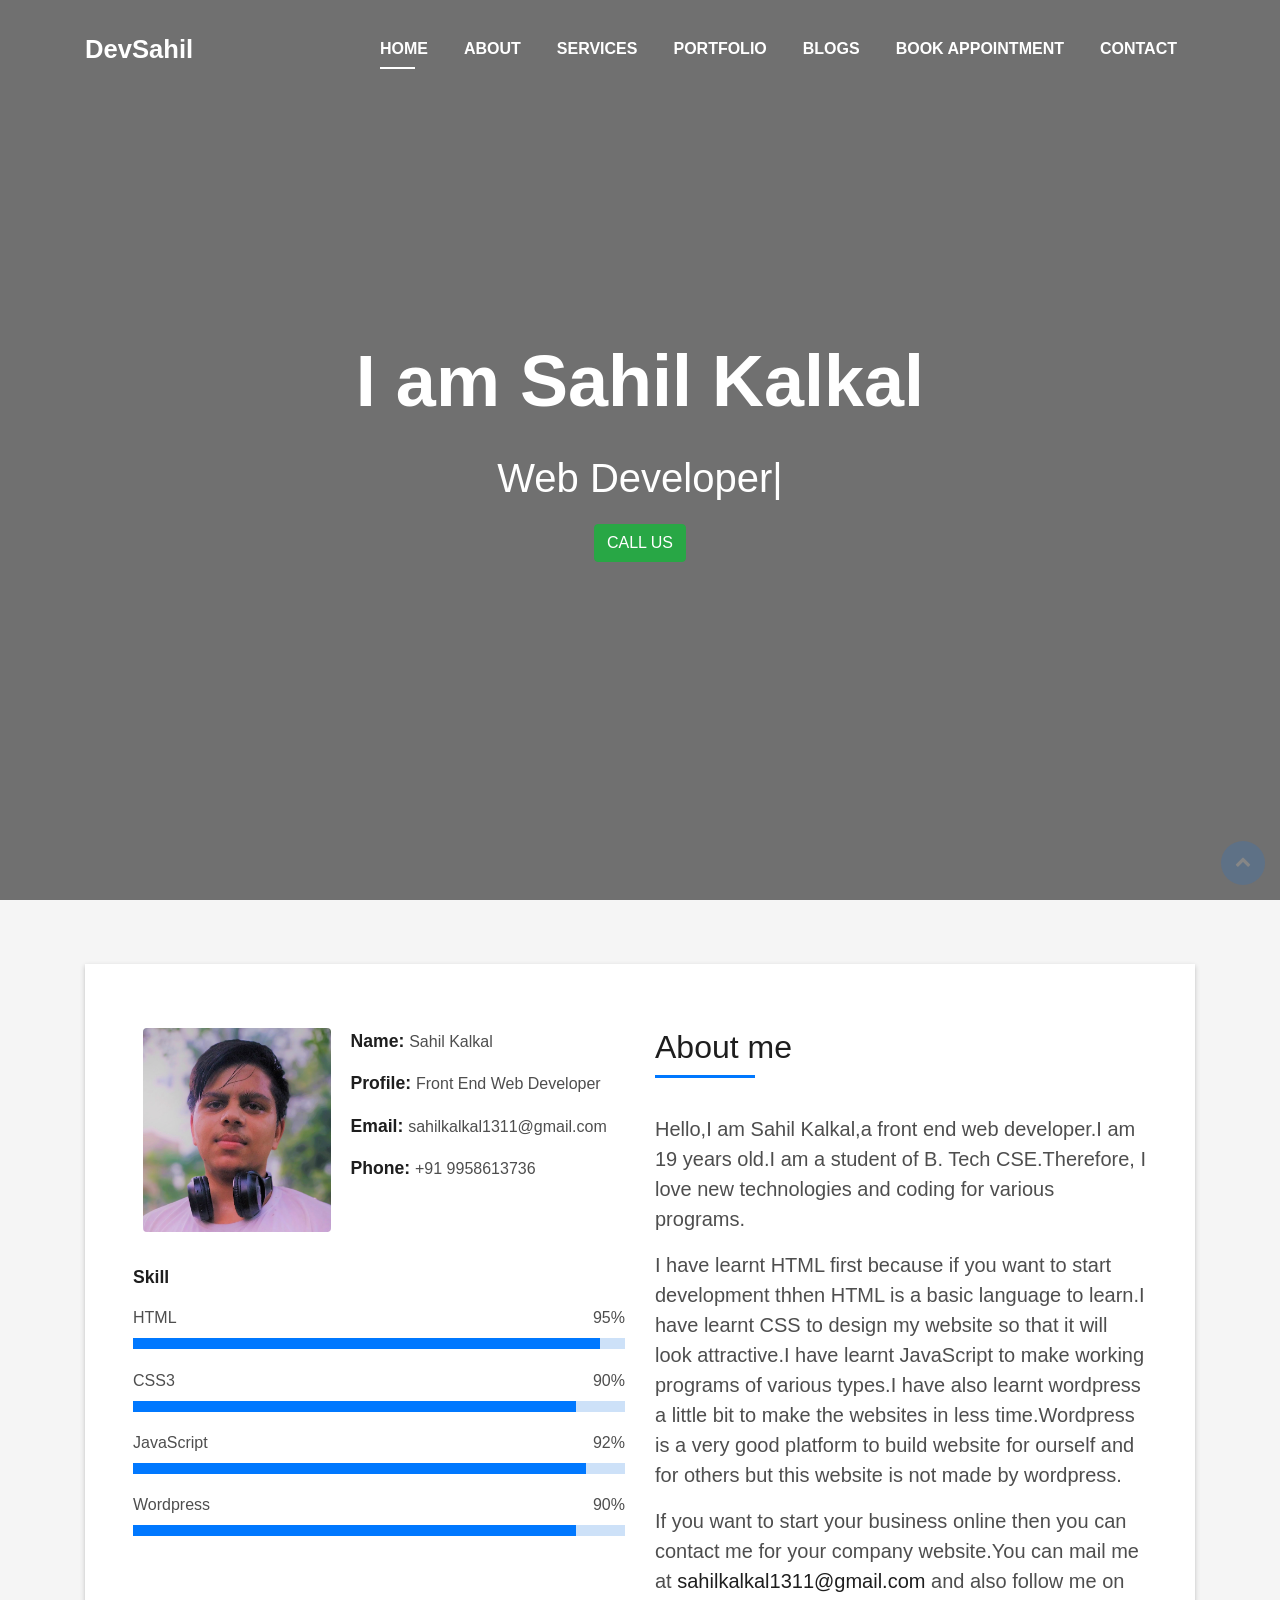
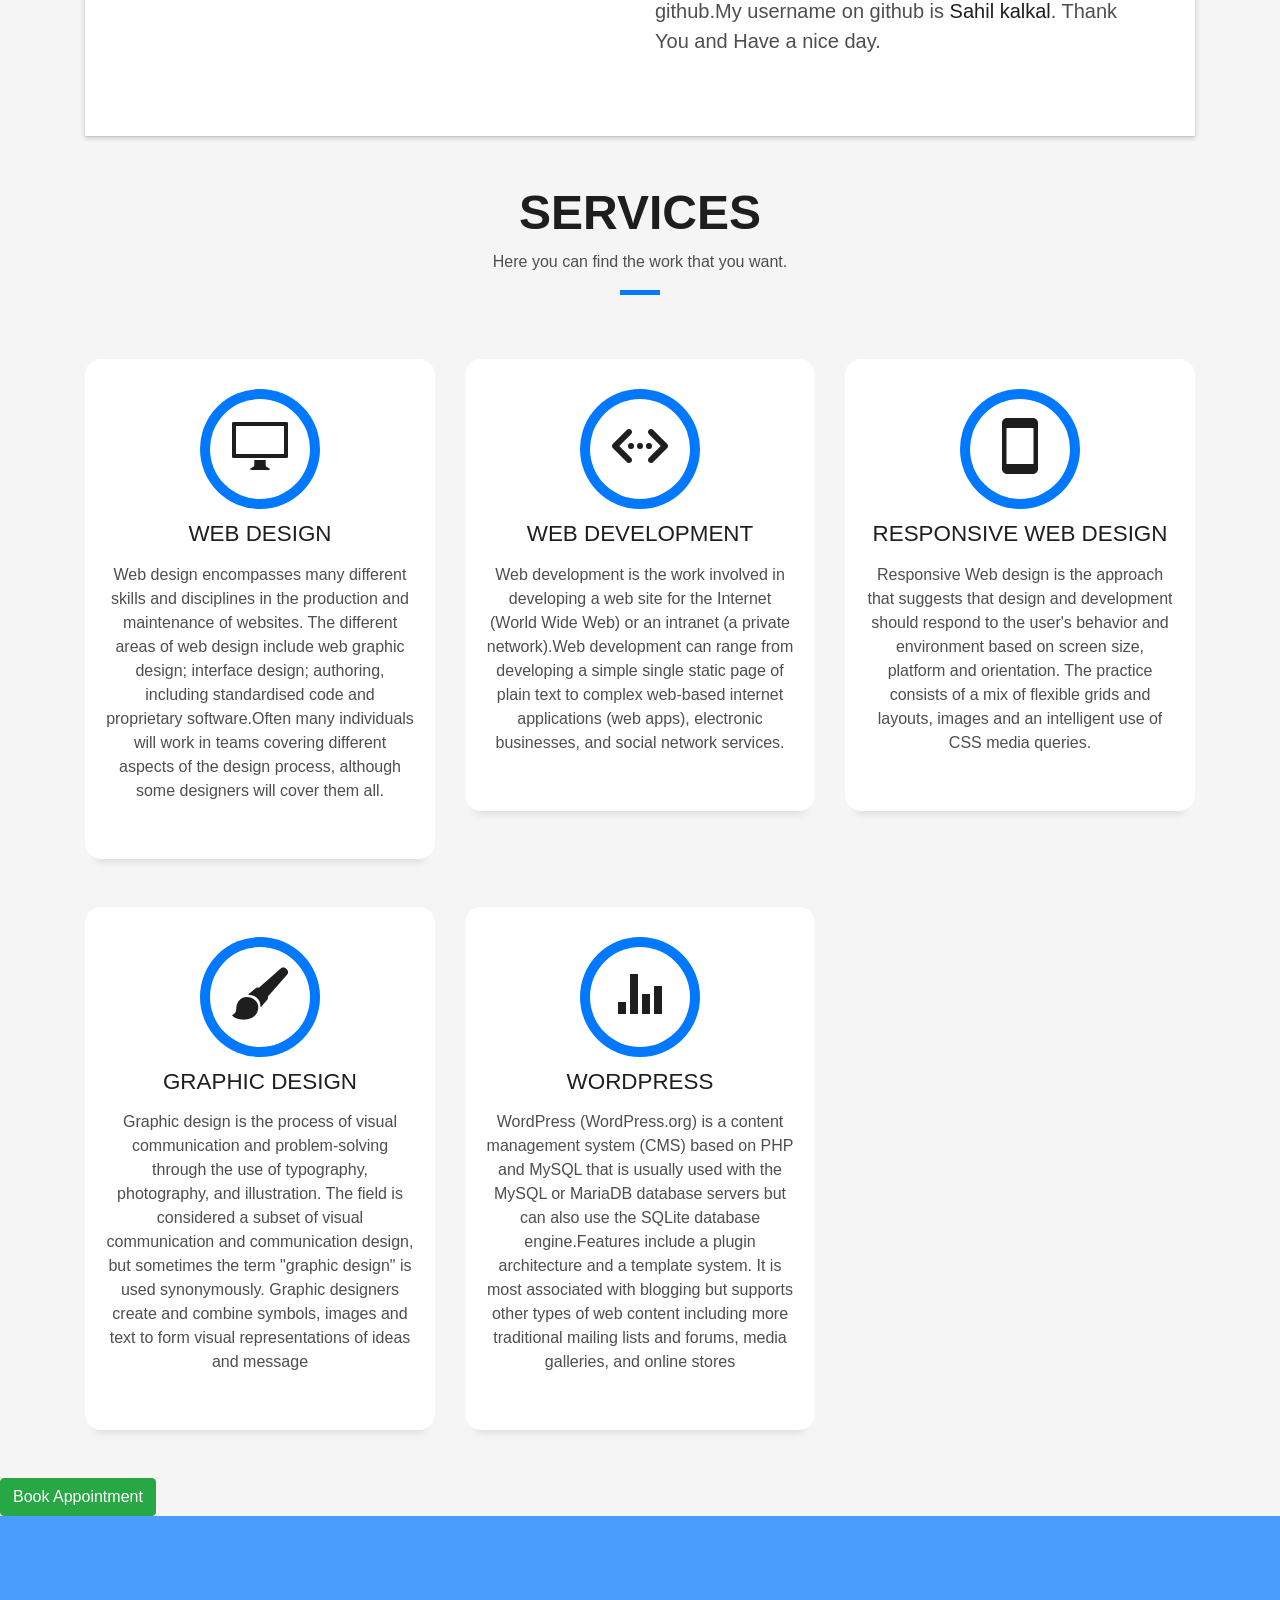
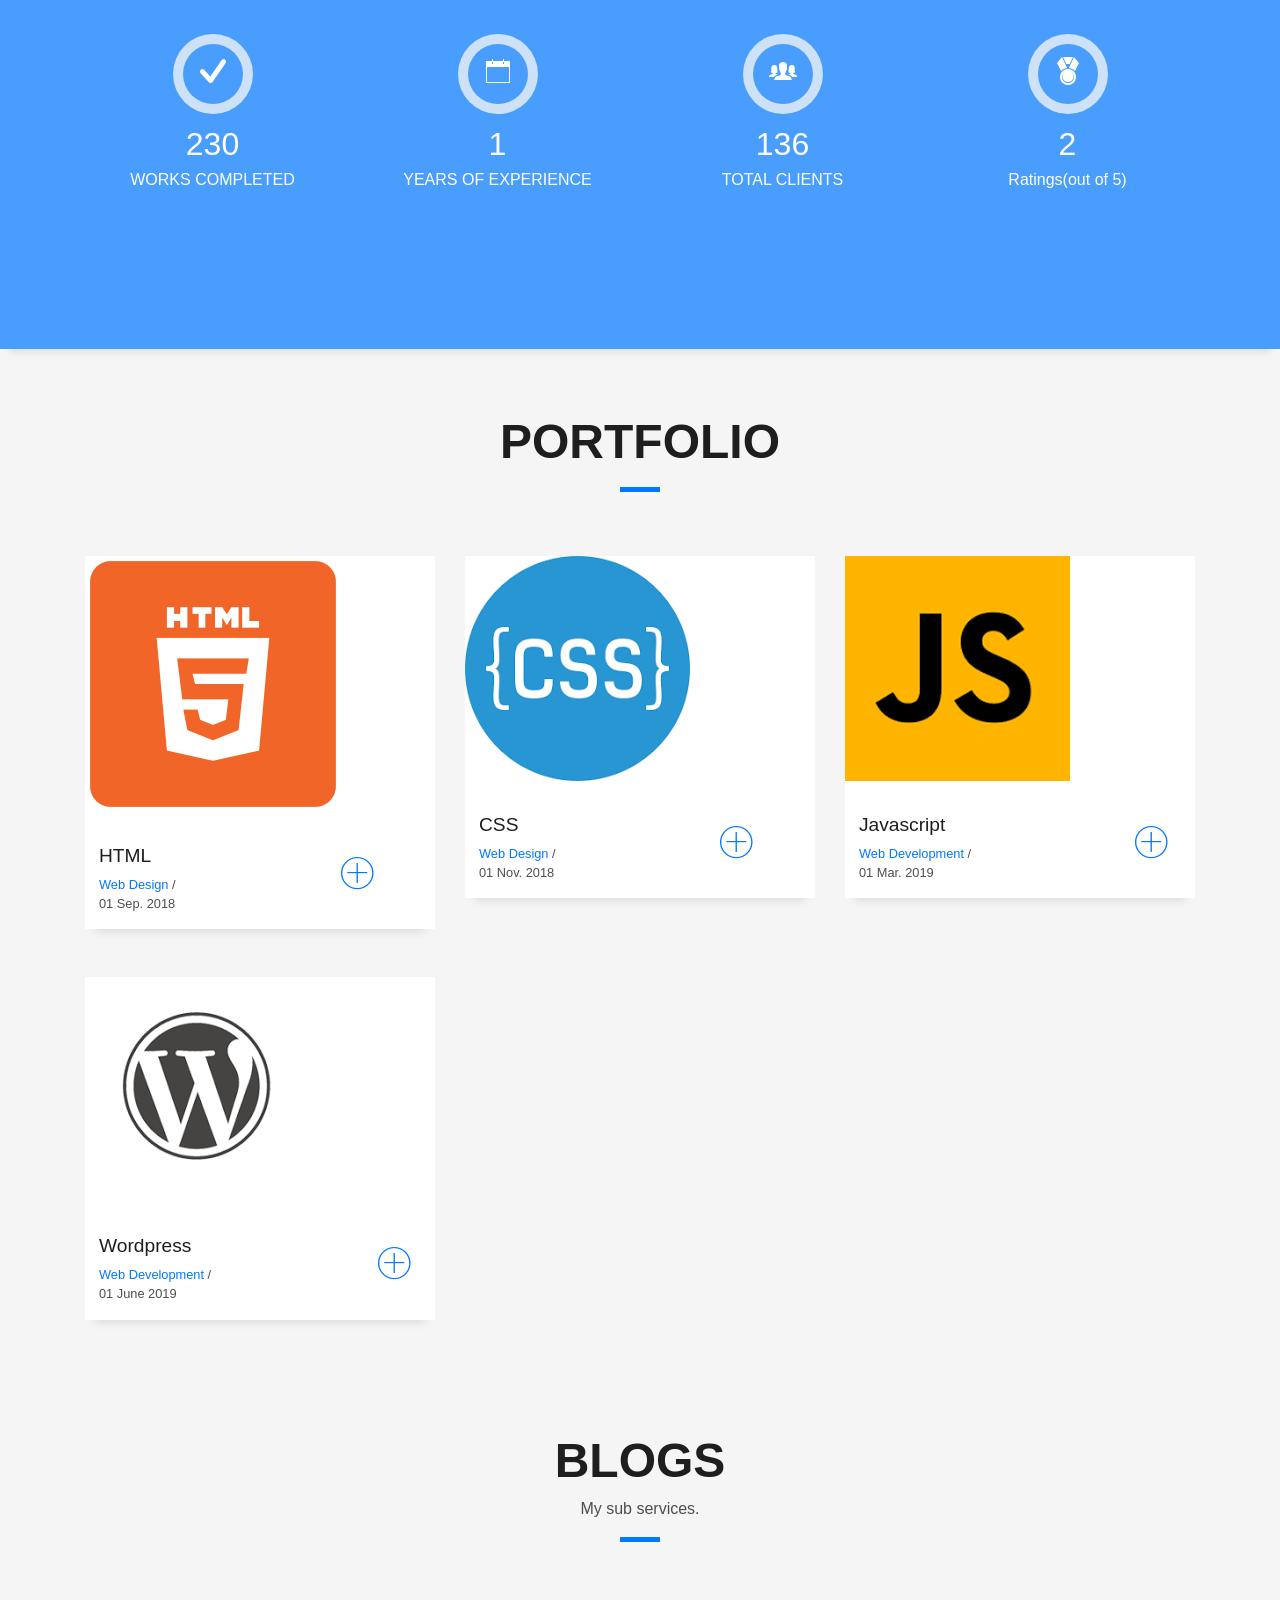
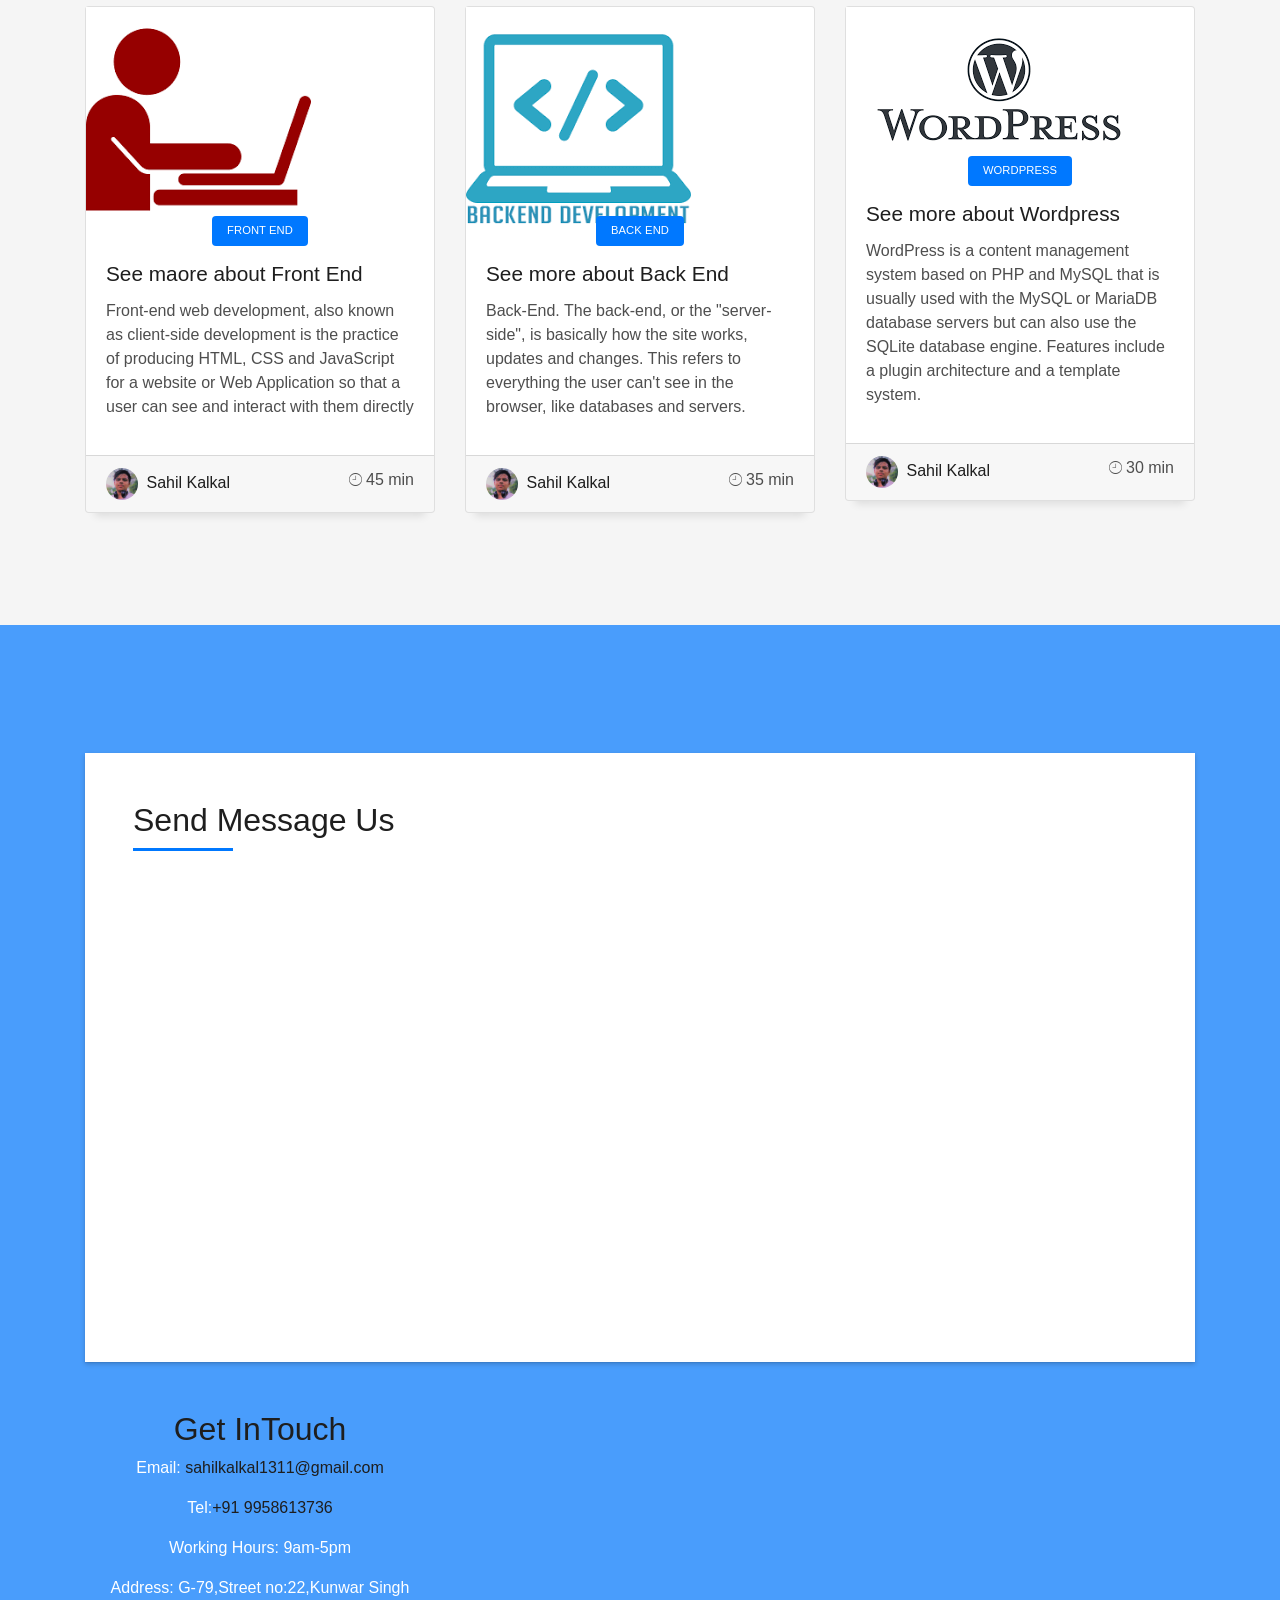
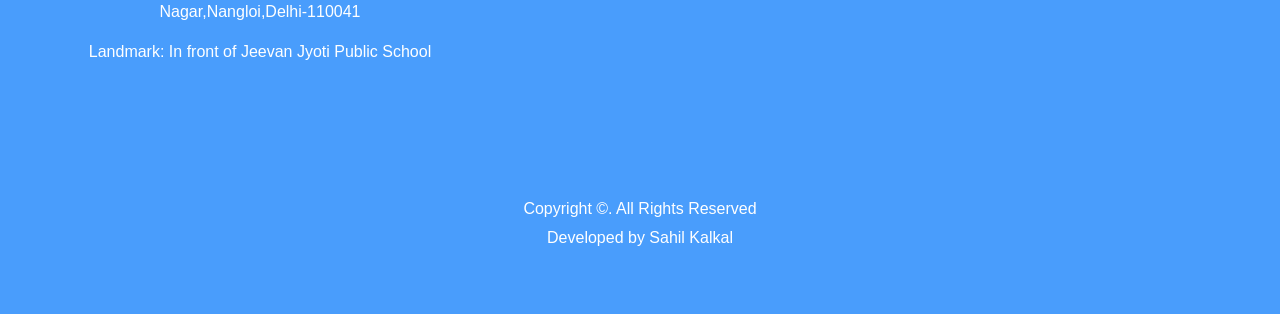
==== index.html @ 867bf3e8 "Portfolio" ====
<!DOCTYPE html>
<html lang="en">
<head>
  <meta charset="utf-8">
  <title>Dev Sahil</title>
  <meta name="title" content="DevSahil1">
   <meta content="width=device-width, initial-scale=1.0" name="viewport">
  <meta content="devsahil1" name="keywords">
  <meta content="A full stack developer." name="description">
  <meta name="author" content="Sahil Kalkal">
  <!-- <meta http-equiv="refresh" content=""> -->

  <!-- Favicons -->
  <link href="img/favicon.png" rel="icon">
  <link href="img/apple-touch-icon.png" rel="apple-touch-icon">

  <!-- Bootstrap CSS File -->
  <link href="lib/bootstrap/css/bootstrap.min.css" rel="stylesheet">

  <!-- Libraries CSS Files -->
  <link href="lib/font-awesome/css/font-awesome.min.css" rel="stylesheet">
  <link href="lib/animate/animate.min.css" rel="stylesheet">
  <link href="lib/ionicons/css/ionicons.min.css" rel="stylesheet">
  <link href="lib/owlcarousel/assets/owl.carousel.min.css" rel="stylesheet">
  <link href="lib/lightbox/css/lightbox.min.css" rel="stylesheet">


  <!-- Main Stylesheet File -->
  <link href="css/style.css" rel="stylesheet">
  <script data-ad-client="ca-pub-7654534058683298" async src="https://pagead2.googlesyndication.com/pagead/js/adsbygoogle.js"></script>

  <!-- =======================================================
    Theme Name: DevFolio
    Theme URL: https://bootstrapmade.com/devfolio-bootstrap-portfolio-html-template/
    Author: BootstrapMade.com
    License: https://bootstrapmade.com/license/
  ======================================================= -->
</head>

<body id="page-top">

  <!--/ Nav Star /-->
  <nav class="navbar navbar-b navbar-trans navbar-expand-md fixed-top" id="mainNav">
    <div class="container">
      <a class="navbar-brand js-scroll" href="#page-top">DevSahil</a>
      <button class="navbar-toggler collapsed" type="button" data-toggle="collapse" data-target="#navbarDefault"
        aria-controls="navbarDefault" aria-expanded="false" aria-label="Toggle navigation">
        <span></span>
        <span></span>
        <span></span>
      </button>
      <div class="navbar-collapse collapse justify-content-end" id="navbarDefault">
        <ul class="navbar-nav">
          <li class="nav-item">
            <a class="nav-link js-scroll active" href="#home">Home</a>
          </li>
          <li class="nav-item">
            <a class="nav-link js-scroll" href="#about">About</a>
          </li>
          <li class="nav-item">
            <a class="nav-link js-scroll" href="#service">Services</a>
          </li>
          <li class="nav-item">
            <a class="nav-link js-scroll" href="#work">PortFolio</a>
          </li>
          <li class="nav-item">
            <a class="nav-link js-scroll" href="#blog">Blogs</a>
          </li>
          <li class="nav-item">
            <a class="nav-link js-scroll" href="https://booking.appointy.com/Sahilkalkal?st=389276">Book Appointment</a>
          </li>
          <li class="nav-item">
            <a class="nav-link js-scroll" href="#contact">Contact</a>
          </li>
        </ul>
      </div>
    </div>
  </nav>
  <!--/ Nav End /-->

  <!--/ Intro Skew Star /-->
  <div id="home" class="intro route bg-image" style="background-image: url(img/intro-bg.jpg)">
    <div class="overlay-itro"></div>
    <div class="intro-content display-table">
      <div class="table-cell">
        <div class="container">
          <!--<p class="display-6 color-d">Hello, world!</p>-->
          <h1 class="intro-title mb-4">I am Sahil Kalkal</h1>
          <p class="intro-subtitle"><span class="text-slider-items">Web Developer,Web Designer,Frontend Developer,Wordpress Developer</span><strong class="text-slider"></strong></p>
          <a class="btn btn-success btn-xl text-uppercase js-scroll-trigger" href="tel:+919958613736">Call Us</a>
          <!-- <p class="pt-3"><a class="btn btn-primary btn js-scroll px-4" href="#about" role="button">Learn More</a></p> -->
        </div>
      </div>
    </div>
  </div>
  <!--/ Intro Skew End /-->

  <section id="about" class="about-mf sect-pt4 route">
    <div class="container">
      <div class="row">
        <div class="col-sm-12">
          <div class="box-shadow-full">
            <div class="row">
              <div class="col-md-6">
                <div class="row">
                  <div class="col-sm-6 col-md-5">
                    <div class="about-img">
                      <img src="img/testimonial-2.jpg" class="img-fluid rounded b-shadow-a" alt="">
                    </div>
                  </div>
                  <div class="col-sm-6 col-md-7">
                    <div class="about-info">
                      <p><span class="title-s">Name: </span> <span>Sahil Kalkal</span></p>
                      <p><span class="title-s">Profile: </span> <span>Front End Web Developer</span></p>
                      <p><span class="title-s">Email: </span> <span>sahilkalkal1311@gmail.com</span></p>
                      <p><span class="title-s">Phone: </span> <span>+91 9958613736</span></p>
                    </div>
                  </div>
                </div>
                <div class="skill-mf">
                  <p class="title-s">Skill</p>
                  <span>HTML</span> <span class="pull-right">95%</span>
                  <div class="progress">
                    <div class="progress-bar" role="progressbar" style="width: 95%;" aria-valuenow="85" aria-valuemin="0"
                      aria-valuemax="100"></div>
                  </div>
                  <span>CSS3</span> <span class="pull-right">90%</span>
                  <div class="progress">
                    <div class="progress-bar" role="progressbar" style="width: 90%" aria-valuenow="75" aria-valuemin="0"
                      aria-valuemax="100"></div>
                  </div>
                  <span>JavaScript</span> <span class="pull-right">92%</span>
                  <div class="progress">
                    <div class="progress-bar" role="progressbar" style="width: 92%" aria-valuenow="50" aria-valuemin="0"
                      aria-valuemax="100"></div>
                  </div>
                  <span>Wordpress</span> <span class="pull-right">90%</span>
                  <div class="progress">
                    <div class="progress-bar" role="progressbar" style="width: 90%" aria-valuenow="90" aria-valuemin="0"
                      aria-valuemax="100"></div>
                  </div>
                </div>
              </div>
              <div class="col-md-6">
                <div class="about-me pt-4 pt-md-0">
                  <div class="title-box-2">
                    <h5 class="title-left">
                      About me
                    </h5>
                  </div>
                  <p class="lead">
                    Hello,I am Sahil Kalkal,a front end web developer.I am 19 years old.I am a student of B. Tech CSE.Therefore, I love new technologies and coding for various programs.
                  </p>
                  <p class="lead">
                    I have learnt HTML first because if you want to start development thhen HTML is a basic language to learn.I have learnt CSS to design my website so that it will look attractive.I have learnt JavaScript to make working programs of various types.I have also learnt wordpress a little bit to make the websites in less time.Wordpress is a very good platform to build website for ourself and for others but this website is not made by wordpress.  
                  </p>
                  <p class="lead">
                    If you want to start your business online then you can contact me for your company website.You can mail me at <b><a href="https://www.gmail.com">sahilkalkal1311@gmail.com</a></b> and also follow me on github.My username on github is <b><a href="https://github.com/SahilKalkal">Sahil kalkal</a></b>.
                    Thank You and Have a nice day.
                  </p>
                </div>
              </div>
            </div>
          </div>
        </div>
      </div>
    </div>
  </section>

  <!--/ Section Services Star /-->
  <section id="service" class="services-mf route">
    <div class="container">
      <div class="row">
        <div class="col-sm-12">
          <div class="title-box text-center">
            <h3 class="title-a">
              Services
            </h3>
            <p class="subtitle-a">
              Here you can find the work that you want.
            </p>
            <div class="line-mf"></div>
          </div>
        </div>
      </div>
      <div class="row">
        <div class="col-md-4">
          <div class="service-box">
            <div class="service-ico">
              <span class="ico-circle"><i class="ion-monitor"></i></span>
            </div>
            <div class="service-content">
              <h2 class="s-title">Web Design</h2>
              <p class="s-description text-center">
                Web design encompasses many different skills and disciplines in the production and maintenance of websites. The different areas of web design include web graphic design; interface design; authoring, including standardised code and proprietary software.Often many individuals will work in teams covering different aspects of the design process, although some designers will cover them all.
              </p>
            </div>
          </div>
        </div>
        <div class="col-md-4">
          <div class="service-box">
            <div class="service-ico">
              <span class="ico-circle"><i class="ion-code-working"></i></span>
            </div>
            <div class="service-content">
              <h2 class="s-title">Web Development</h2>
              <p class="s-description text-center">
              Web development is the work involved in developing a web site for the Internet (World Wide Web) or an intranet (a private network).Web development can range from developing a simple single static page of plain text to complex web-based internet applications (web apps), electronic businesses, and social network services.
              </p>
            </div>
          </div>
        </div>
        
        <div class="col-md-4">
          <div class="service-box">
            <div class="service-ico">
              <span class="ico-circle"><i class="ion-android-phone-portrait"></i></span>
            </div>
            <div class="service-content">
              <h2 class="s-title">Responsive Web Design</h2>
              <p class="s-description text-center">
                Responsive Web design is the approach that suggests that design and development should respond to the user's behavior and environment based on screen size, platform and orientation. The practice consists of a mix of flexible grids and layouts, images and an intelligent use of CSS media queries.  
              </p>
            </div>
          </div>
        </div>
        <div class="col-md-4">
          <div class="service-box">
            <div class="service-ico">
              <span class="ico-circle"><i class="ion-paintbrush"></i></span>
            </div>
            <div class="service-content">
              <h2 class="s-title">Graphic Design</h2>
              <p class="s-description text-center">
                Graphic design is the process of visual communication and problem-solving through the use of typography, photography, and illustration. The field is considered a subset of visual communication and communication design, but sometimes the term "graphic design" is used synonymously. Graphic designers create and combine symbols, images and text to form visual representations of ideas and message
              </p>
            </div>
          </div>
        </div>
        <div class="col-md-4">
          <div class="service-box">
            <div class="service-ico">
              <span class="ico-circle"><i class="ion-stats-bars"></i></span>
            </div>
            <div class="service-content">
              <h2 class="s-title">Wordpress</h2>
              <p class="s-description text-center">
               WordPress (WordPress.org) is a content management system (CMS) based on PHP and MySQL that is usually used with the MySQL or MariaDB database servers but can also use the SQLite database engine.Features include a plugin architecture and a template system. It is most associated with blogging but supports other types of web content including more traditional mailing lists and forums, media galleries, and online stores
              </p>
            </div>
          </div>
        </div>
      </div>
    </div>
                  <a class="btn btn-success" href="https://booking.appointy.com/Sahilkalkal?st=389276">Book Appointment</a>
  </section>

  <!--/ Section Services End /-->

  <div class="section-counter paralax-mf bg-image" style="background-image: url(img/counters-bg.jpg)">
    <div class="overlay-mf"></div>
    <div class="container">
      <div class="row">
        <div class="col-sm-3 col-lg-3">
          <div class="counter-box counter-box pt-4 pt-md-0">
            <div class="counter-ico">
              <span class="ico-circle"><i class="ion-checkmark-round"></i></span>
            </div>
            <div class="counter-num">
              <p class="counter">500</p>
              <span class="counter-text">WORKS COMPLETED</span>
            </div>
          </div>
        </div>
        <div class="col-sm-3 col-lg-3">
          <div class="counter-box pt-4 pt-md-0">
            <div class="counter-ico">
              <span class="ico-circle"><i class="ion-ios-calendar-outline"></i></span>
            </div>
            <div class="counter-num">
              <p class="counter">3</p>
              <span class="counter-text">YEARS OF EXPERIENCE</span>
            </div>
          </div>
        </div>
        <div class="col-sm-3 col-lg-3">
          <div class="counter-box pt-4 pt-md-0">
            <div class="counter-ico">
              <span class="ico-circle"><i class="ion-ios-people"></i></span>
            </div>
            <div class="counter-num">
              <p class="counter">300</p>
              <span class="counter-text">TOTAL CLIENTS</span>
            </div>
          </div>
        </div>
        <div class="col-sm-3 col-lg-3">
          <div class="counter-box pt-4 pt-md-0">
            <div class="counter-ico">
              <span class="ico-circle"><i class="ion-ribbon-a"></i></span>
            </div>
            <div class="counter-num">
              <p class="counter">4</p>
              <span class="counter-text">Ratings(out of 5)</span>
            </div>
          </div>
        </div>
      </div>
    </div>
  </div>

  <!--/ Section Portfolio Star /-->
  <section id="work" class="portfolio-mf sect-pt4 route">
    <div class="container">
      <div class="row">
        <div class="col-sm-12">
          <div class="title-box text-center">
            <h3 class="title-a">
              Portfolio
            </h3>
            <p class="subtitle-a">
              
            </p>
            <div class="line-mf"></div>
          </div>
        </div>
      </div>
      <div class="row">
        <div class="col-md-4">
          <div class="work-box">
            <a href="img/work-1.jpg" data-lightbox="gallery-mf">
              <div class="work-img">
                <img src="img/work-1.jpg" alt="" class="img-fluid">
              </div>
              <div class="work-content">
                <div class="row">
                  <div class="col-sm-8">
                    <h2 class="w-title">HTML</h2>
                    <div class="w-more">
                      <span class="w-ctegory">Web Design</span> / <span class="w-date">01 Sep. 2018</span>
                    </div>
                  </div>
                  <div class="col-sm-4">
                    <div class="w-like"><a href="#contact">
                      <span class="ion-ios-plus-outline"></span></a>
                    </div>
                  </div>
                </div>
              </div>
            </a>
          </div>
        </div>
        <div class="col-md-4">
          <div class="work-box">
            <a href="img/work-2.jpg" data-lightbox="gallery-mf">
              <div class="work-img">
                <img src="img/work-2.jpg" alt="" class="img-fluid">
              </div>
              <div class="work-content">
                <div class="row">
                  <div class="col-sm-8">
                    <h2 class="w-title">CSS</h2>
                    <div class="w-more">
                      <span class="w-ctegory">Web Design</span> / <span class="w-date">01 Nov. 2018</span>
                    </div>
                  </div>
                   <div class="col-sm-4">
                    <div class="w-like"><a href="#contact">
                      <span class="ion-ios-plus-outline"></span></a>
                    </div>
                  </div>
                </div>
              </div>
            </a>
          </div>
        </div>
        <div class="col-md-4">
          <div class="work-box">
            <a href="img/work-3.jpg" data-lightbox="gallery-mf">
              <div class="work-img">
                <img src="img/work-3.jpg" alt="" class="img-fluid">
              </div>
              <div class="work-content">
                <div class="row">
                  <div class="col-sm-8">
                    <h2 class="w-title">Javascript</h2>
                    <div class="w-more">
                      <span class="w-ctegory">Web Development</span> / <span class="w-date">01 Mar. 2019</span>
                    </div>
                  </div>
                   <div class="col-sm-4">
                    <div class="w-like"><a href="#contact">
                      <span class="ion-ios-plus-outline"></span></a>
                    </div>
                  </div>
                </div>
              </div>
            </a>
          </div>
        </div>
        <div class="col-md-4">
          <div class="work-box">
            <a href="img/work-4.jpg" data-lightbox="gallery-mf">
              <div class="work-img">
                <img src="img/work-4.jpg" alt="" class="img-fluid">
              </div>
              <div class="work-content">
                <div class="row">
                  <div class="col-sm-8">
                    <h2 class="w-title">Wordpress</h2>
                    <div class="w-more">
                      <span class="w-ctegory">Web Development</span> / <span class="w-date">01 June 2019</span>
                    </div>
                  </div>
                   <div class="col-sm-4">
                    <div class="w-like"><a href="#contact">
                      <span class="ion-ios-plus-outline"></span></a>
                    </div>
                  </div>
                </div>
              </div>
            </a>
          </div>
        </div>
        
        </div>
        
      </div>
    </div>
  </section>
  <!--/ Section Portfolio End /-->

  <!--/ Section Testimonials Star /-->
  

  <!--/ Section Blog Star /-->
  <section id="blog" class="blog-mf sect-pt4 route">
    <div class="container">
      <div class="row">
        <div class="col-sm-12">
          <div class="title-box text-center">
            <h3 class="title-a">
              Blogs
            </h3>
            <p class="subtitle-a">
              My sub services.
            </p>
            <div class="line-mf"></div>
          </div>
        </div>
      </div>
      <div class="row">
        <div class="col-md-4">
          <div class="card card-blog">
            <div class="card-img">
              <a href="blog-single.html"><img src="img/post-1.jpg" alt="" class="img-fluid"></a>
            </div>
            <div class="card-body">
              <div class="card-category-box">
                <div class="card-category">
                  <h6 class="category">Front End</h6>
                </div>
              </div>
              <h3 class="card-title"><a href="blog-single.html">See maore about Front End </a></h3>
              <p class="card-description">
                Front-end web development, also known as client-side development is the practice of producing HTML, CSS and JavaScript for a website or Web Application so that a user can see and interact with them directly
              </p>
            </div>
            <div class="card-footer">
              <div class="post-author">
                <a href="#">
                  <img src="img/testimonial-2.jpg" alt="" class="avatar rounded-circle">
                  <span class="author">Sahil Kalkal</span>
                </a>
              </div>
              <div class="post-date">
                <span class="ion-ios-clock-outline"></span> 45 min
              </div>
            </div>
          </div>
        </div>
        <div class="col-md-4">
          <div class="card card-blog">
            <div class="card-img">
              <a href="blog-single.html"><img src="img/post-2.jpg" alt="" class="img-fluid"></a>
            </div>
            <div class="card-body">
              <div class="card-category-box">
                <div class="card-category">
                  <h6 class="category">Back End</h6>
                </div>
              </div>
              <h3 class="card-title"><a href="blog-single.html">See more about Back End</a></h3>
              <p class="card-description">
                Back-End. The back-end, or the "server-side", is basically how the site works, updates and changes. This refers to everything the user can't see in the browser, like databases and servers.
              </p>
            </div>
            <div class="card-footer">
              <div class="post-author">
                <a href="#">
                  <img src="img/testimonial-2.jpg" alt="" class="avatar rounded-circle">
                  <span class="author">Sahil Kalkal</span>
                </a>
              </div>
              <div class="post-date">
                <span class="ion-ios-clock-outline"></span> 35 min
              </div>
            </div>
          </div>
        </div>
        <div class="col-md-4">
          <div class="card card-blog">
            <div class="card-img">
              <a href="blog-single.html"><img src="img/post-3.jpg" alt="" class="img-fluid"></a>
            </div>
            <div class="card-body">
              <div class="card-category-box">
                <div class="card-category">
                  <h6 class="category">Wordpress</h6>
                </div>
              </div>
              <h3 class="card-title"><a href="blog-single.html">See more about Wordpress</a></h3>
              <p class="card-description">
                WordPress is a content management system based on PHP and MySQL that is usually used with the MySQL or MariaDB database servers but can also use the SQLite database engine. Features include a plugin architecture and a template system.
              </p>
            </div>
            <div class="card-footer">
              <div class="post-author">
                <a href="#">
                  <img src="img/testimonial-2.jpg" alt="" class="avatar rounded-circle">
                  <span class="author">Sahil Kalkal</span>
                </a>
              </div>
              <div class="post-date">
                <span class="ion-ios-clock-outline"></span> 30 min
              </div>
            </div>
          </div>
        </div>
      </div>
    </div>
  </section>
  <!--/ Section Blog End /-->

  <!--/ Section Contact-Footer Star /-->
  <section class="paralax-mf footer-paralax bg-image sect-mt4 route" style="background-image: url(img/overlay-bg.jpg)">
    <div class="overlay-mf"></div>
    <div class="container">
      <div class="row">
        <div class="col-sm-12">
          <div class="contact-mf">
            <div id="contact" class="box-shadow-full">
              <div class="row">
                <div class="col-md-6">
                  <div class="title-box-2">
                    <h5 class="title-left">
                      Send Message Us
                    </h5>
                  </div>
                 <iframe src="https://www.vcita.com/widgets/contact_form/ygyxmexrky6oievw?frontage_iframe=true&ver=2" width="100%" height="420"  scrolling="no"  frameborder="0" style=" ">
  <p>Please contact me via my contact form:</p>
  <a href='https://www.vcita.com/v/ygyxmexrky6oievw/contact?frontage_iframe=true&invite=vr_cf_pb-ygyxmexrky6oievw'>Contact Form for Sahil Kalkal</a>
</iframe>
<!--                   <div>
                      <form action="mes.html" method="post" role="form" class="contactForm">
                      <div id="sendmessage">Your message has been sent. Thank you!</div>
                      <div id="errormessage"></div>
                      <div class="row">
                        <div class="col-md-12 mb-3">
                          <div class="form-group">
                            <input type="text" name="name" class="form-control" id="name" placeholder="Your Name" data-rule="minlen:4" data-msg="Please enter at least 4 chars" />
                            <div class="validation"></div>
                          </div>
                        </div>
                        <div class="col-md-12 mb-3">
                          <div class="form-group">
                            <input type="email" class="form-control" name="email" id="email" placeholder="Your Email" data-rule="email" data-msg="Please enter a valid email" />
                            <div class="validation"></div>
                          </div>
                        </div>
                        <div class="col-md-12 mb-3">
                            <div class="form-group">
                              <input type="text" class="form-control" name="subject" id="subject" placeholder="Subject" data-rule="minlen:4" data-msg="Please enter at least 8 chars of subject" />
                              <div class="validation"></div>
                            </div>
                        </div>
                        <div class="col-md-12 mb-3">
                          <div class="form-group">
                            <textarea class="form-control" name="message" rows="5" data-rule="required" data-msg="Please write something for us" placeholder="Message"></textarea>
                            <div class="validation"></div>
                          </div>
                        </div>
                        <div class="col-md-12"><a href="mes.html">
                          <button type="submit" class="button button-a button-big button-rouded">Send Message</button></a>
                        </div>
                      </div>
                    </form>
                  </div>
                </div>
 -->              <!--   <div class="col-md-6">
                  <div class="title-box-2 pt-4 pt-md-0">
                    <h5 class="title-left">
                      Get in Touch
                    </h5>
                  </div>
                  <div class="more-info">
                    <p class="lead">
                      You can contact us by the following links given below.
                    </p>
                    <ul class="list-ico">
                      <li><span class="ion-ios-location"></span> G-79,Kunwar Singh Nagar,Nangloi,Delhi-41</li>
                      <li><span class="ion-ios-telephone"></span>+91 9958613736</li>
                      <li><span class="ion-email"></span> s.k.kalkal234@gmail.com</li>
                    </ul>
                  </div> -->
                  <!-- <div class="socials">
                    <ul>
                      <li><a href="https://www.facebook.com"><span class="ico-circle"><i class="ion-social-facebook"></i></span></a></li>
                      <li><a href="https://www.instagram.com"><span class="ico-circle"><i class="ion-social-instagram"></i></span></a></li>
                      <li><a href="https://www.twitter.com"><span class="ico-circle"><i class="ion-social-twitter"></i></span></a></li>
                    </ul>
                  </div> -->
                </div>
              </div>
            </div>
          </div>
        </div>
      </div>
    </div>
    <footer class="footer">
    <div class="footer-area">
      <div class="container">
        <div class="row">
          <div class="col-md-4 col-sm-4 col-xs-12">
            <div class="footer-content">
              <div class="footer-head">
                <div class="footer-logo">
                  <h2><span>Get In</span>Touch</h2>
                </div>

                <p>Email:
               <a href="https://www.gmail.com">sahilkalkal1311@gmail.com</a>
               <p><span>Tel:</span><a href="tel:+919958613736">+91 9958613736</a></p>
               <p><span>Working Hours:</span> 9am-5pm</p>
               <p><span>Address:</span> G-79,Street no:22,Kunwar Singh Nagar,Nangloi,Delhi-110041</p>
               <p><span>Landmark:</span> In front of Jeevan Jyoti Public School</p>
                </p> 
                
              </div>
            </div>
          </div>
          <!-- end single footer -->
          
          <!-- end single footer -->
          <div class="col-md-4 col-sm-4 col-xs-12">
            <div class="footer-content">
              <!-- <div class="col-md-6 col-sm-6 col-xs-12">
            Start Map -->
            <iframe src="https://www.google.com/maps/embed?pb=!1m18!1m12!1m3!1d14003.409217426608!2d77.0449213978828!3d28.66414069306295!2m3!1f0!2f0!3f0!3m2!1i1024!2i768!4f13.1!3m3!1m2!1s0x390d05ea1833712f%3A0xcbad2232d9575fe!2sJeevan%20Jyoti%20public%20school!5e0!3m2!1sen!2sin!4v1570848108021!5m2!1sen!2sin" width="100%" height="300" frameborder="0" style="border:0;" allowfullscreen=""></iframe>
            
            <!-- End Map -->
          </div> 
            </div>
          </div>
        </div>
      </div>
    </div>
    <div class="footer-area-bottom">
      <div class="container">
        <div class="row">
          <div class="col-md-12 col-sm-12 col-xs-12">
            <div class="copyright text-center">
              <p>
                              </p>
            </div>
            
          </div>
        </div>
      </div>
    </div>
  </footer>
    <footer>
      <div class="container">
        <div class="row">
          <div class="col-sm-12">
            <div class="copyright-box">
              <p class="copyright">Copyright &copy;. All Rights Reserved</p>
              <div class="credits">
                <!--
                  All the links in the footer should remain intact.
                  You can delete the links only if you purchased the pro version.
                  Licensing information: https://bootstrapmade.com/license/
                  Purchase the pro version with working PHP/AJAX contact form: https://bootstrapmade.com/buy/?theme=DevFolio
                -->
                Developed by <a href="https://www.github.com/sahilkalkal">Sahil Kalkal</a>
              </div>
            </div>
          </div>
        </div>
      </div>
    </footer>
  </section>
  
  <!--/ Section Contact-footer End /-->

  <a href="#" class="back-to-top"><i class="fa fa-chevron-up"></i></a>
  <div id="preloader"></div>
    <script async src="https://www.googletagmanager.com/gtag/js?id=UA-149890592-1">
</script>
<script>
  window.dataLayer = window.dataLayer || [];
  function gtag(){dataLayer.push(arguments);}
  gtag('js', new Date());

  gtag('config', 'UA-149890592-1');
</script>


  <!-- JavaScript Libraries -->
  <script src="lib/jquery/jquery.min.js"></script>
  <script src="lib/jquery/jquery-migrate.min.js"></script>
  <script src="lib/popper/popper.min.js"></script>
  <script src="lib/bootstrap/js/bootstrap.min.js"></script>
  <script src="lib/easing/easing.min.js"></script>
  <script src="lib/counterup/jquery.waypoints.min.js"></script>
  <script src="lib/counterup/jquery.counterup.js"></script>
  <script src="lib/owlcarousel/owl.carousel.min.js"></script>
  <script src="lib/lightbox/js/lightbox.min.js"></script>
  <script src="lib/typed/typed.min.js"></script>
  <!-- Contact Form JavaScript File -->
  <script src="contactform/contactform.js"></script>

  <!-- Template Main Javascript File -->
  <script src="js/main.js"></script>
  <script src="https://code.responsivevoice.org/responsivevoice.js?key=QaZov8XE"></script>

</body>
</html>
---- css/style.css ----
/*
  Theme Name: DevFolio
  Theme URL: https://bootstrapmade.com/devfolio-bootstrap-portfolio-html-template/
  Author: BootstrapMade.com
  License: https://bootstrapmade.com/license/
*/

/*======================================
//--//-->   STYLES GENERALES
======================================*/

body {
  background-color: #f5f5f5;
  color: #4e4e4e;
}

h1,
h2,
h3,
h4,
h5,
h6 {
  color: #1e1e1e;
}

a {
  color: #1e1e1e;
  transition: all 0.5s ease-in-out;
}

a:hover {
  color: #0078ff;
  text-decoration: none;
  transition: all 0.5s ease-in-out;
}

.p-r {
  position: relative;
}

.color-a {
  color: #0078ff;
}

.color-d {
  color: #f5f5f5;
}

.color-text-a {
  color: #4e4e4e;
}

.box-shadow,
.paralax-mf,
.service-box,
.work-box,
.card-blog {
  box-shadow: 0 13px 8px -10px rgba(0, 0, 0, 0.1);
}

.box-shadow-a,
.button:hover {
  box-shadow: 0 0 0 4px #cde1f8;
}

.display-5 {
  font-size: 2.5rem;
  font-weight: 300;
  line-height: 1.1;
}

.display-6 {
  font-size: 2rem;
  font-weight: 300;
  line-height: 1.1;
}

.avatar {
  width: 32px;
  height: 32px;
  margin-right: 4px;
  overflow: hidden;
}

.bg-image {
  background-repeat: no-repeat;
  background-attachment: fixed;
  background-size: cover;
  background-position: center center;
}

.overlay-mf {
  background-color: #0078ff;
}

.overlay-mf {
  position: absolute;
  top: 0;
  left: 0px;
  padding: 0;
  height: 100%;
  width: 100%;
  opacity: .7;
}

.paralax-mf {
  position: relative;
  padding: 8rem 0;
}

.display-table {
  width: 100%;
  height: 100%;
  display: table;
}

.table-cell {
  display: table-cell;
  vertical-align: middle;
}

/*--/ Sections /--*/

.sect-4 {
  padding: 4rem 0;
}

.sect-pt4 {
  padding-top: 4rem;
}

.sect-mt4 {
  margin-top: 4rem;
}

/*--/ Title s /--*/

.title-s {
  font-weight: 600;
  color: #1e1e1e;
  font-size: 1.1rem;
}

/*--/ Title A /--*/

.title-box {
  margin-bottom: 4rem;
}

.title-a {
  font-size: 3rem;
  font-weight: bold;
  text-transform: uppercase;
}

.subtitle-a {
  color: #4e4e4e;
}

.line-mf {
  width: 40px;
  height: 5px;
  background-color: #0078ff;
  margin: 0 auto;
}

/*--/ Title Left /--*/

.title-box-2 {
  margin-bottom: 3rem;
}

.title-left {
  font-size: 2rem;
  position: relative;
}

.title-left:before {
  content: '';
  position: absolute;
  height: 3px;
  background-color: #0078ff;
  width: 100px;
  bottom: -12px;
}

/*------/ Box /------*/

.box-pl2 {
  padding-left: 2rem;
}

.box-shadow-full {
  padding: 3rem 1.25rem;
  position: relative;
  background-color: #fff;
  margin-bottom: 3rem;
  z-index: 2;
  box-shadow: 0 1px 1px 0 rgba(0, 0, 0, 0.06), 0 2px 5px 0 rgba(0, 0, 0, 0.2);
}

/*------/ Socials /------*/

.socials {
  padding: 1.5rem 0;
}

.socials ul li {
  display: inline-block;
}

.socials .ico-circle {
  height: 40px;
  width: 40px;
  font-size: 1.7rem;
  border-radius: 50%;
  line-height: 1.4;
  margin: 0 15px 0 0;
  box-shadow: 0 0 0 3px #0078ff;
  transition: all 500ms ease;
}

.socials .ico-circle:hover {
  background-color: #0078ff;
  color: #fff;
  box-shadow: 0 0 0 3px #cde1f8;
  transition: all 500ms ease;
}

/*------/ Ul resect /------*/

.ul-resect,
.socials ul,
.list-ico,
.blog-wrapper .post-meta ul,
.box-comments .list-comments,
.widget-sidebar .list-sidebar,
.widget-tags ul {
  list-style: none;
  padding-left: 0;
  margin-bottom: 0;
}

.list-ico {
  line-height: 2;
}

.list-ico span {
  color: #0078ff;
  margin-right: 10px;
}

/*------/ Ico Circle /------*/

.ico-circle {
  height: 100px;
  width: 100px;
  font-size: 2rem;
  border-radius: 50%;
  line-height: 1.55;
  margin: 0 auto;
  text-align: center;
  box-shadow: 0 0 0 10px #0078ff;
  display: block;
}

/*------/ Owl Carousel /------*/

.owl-theme .owl-dots {
  text-align: center;
  margin-top: 18px;
}

.owl-theme .owl-dots .owl-dot {
  display: inline-block;
}

.owl-theme .owl-dots .owl-dot span {
  width: 18px;
  height: 7px;
  margin: 5px 5px;
  background: #cde1f8;
  border: 0px solid #cde1f8;
  display: block;
  transition: all 0.6s ease-in-out;
  cursor: pointer;
}

.owl-theme .owl-dots .owl-dot:hover span {
  background-color: #cde1f8;
}

.owl-theme .owl-dots .owl-dot.active span {
  background-color: #1B1B1B;
  width: 25px;
}

/*--/ Scrolltop s /--*/

.scrolltop-mf {
  position: relative;
  display: none;
}

.scrolltop-mf span {
  z-index: 999;
  position: fixed;
  width: 42px;
  height: 42px;
  background-color: #0078ff;
  opacity: .7;
  font-size: 1.6rem;
  line-height: 1.5;
  text-align: center;
  color: #fff;
  top: auto;
  left: auto;
  right: 30px;
  bottom: 50px;
  cursor: pointer;
  border-radius: 50%;
}

/* Back to top button */

.back-to-top {
  position: fixed;
  display: none;
  background: #0078ff;
  color: #fff;
  width: 44px;
  height: 44px;
  text-align: center;
  line-height: 1;
  font-size: 16px;
  border-radius: 50%;
  right: 15px;
  bottom: 15px;
  transition: background 0.5s;
  z-index: 11;
}

.back-to-top i {
  padding-top: 12px;
  color: #fff;
}

/* Prelaoder */

#preloader {
  position: fixed;
  top: 0;
  left: 0;
  right: 0;
  bottom: 0;
  z-index: 9999;
  overflow: hidden;
  background: #fff;
}

#preloader:before {
  content: "";
  position: fixed;
  top: calc(50% - 30px);
  left: calc(50% - 30px);
  border: 6px solid #f2f2f2;
  border-top: 6px solid #0078ff;
  border-radius: 50%;
  width: 60px;
  height: 60px;
  -webkit-animation: animate-preloader 1s linear infinite;
  animation: animate-preloader 1s linear infinite;
}

@-webkit-keyframes animate-preloader {
  0% {
    -webkit-transform: rotate(0deg);
    transform: rotate(0deg);
  }

  100% {
    -webkit-transform: rotate(360deg);
    transform: rotate(360deg);
  }
}

@keyframes animate-preloader {
  0% {
    -webkit-transform: rotate(0deg);
    transform: rotate(0deg);
  }

  100% {
    -webkit-transform: rotate(360deg);
    transform: rotate(360deg);
  }
}

/*======================================
//--//-->   NAVBAR
======================================*/

.navbar-b {
  transition: all .5s ease-in-out;
  background-color: transparent;
  padding-top: 1.563rem;
  padding-bottom: 1.563rem;
}

.navbar-b.navbar-reduce {
  box-shadow: 0px 6px 9px 0px rgba(0, 0, 0, 0.06);
}

.navbar-b.navbar-trans .nav-item,
.navbar-b.navbar-reduce .nav-item {
  position: relative;
  padding-right: 10px;
  padding-left: 0;
}

.navbar-b.navbar-trans .nav-link,
.navbar-b.navbar-reduce .nav-link {
  color: #fff;
  text-transform: uppercase;
  font-weight: 600;
}

.navbar-b.navbar-trans .nav-link:before,
.navbar-b.navbar-reduce .nav-link:before {
  content: '';
  position: absolute;
  margin-left: 0px;
  width: 0%;
  bottom: 0;
  left: 0;
  height: 2px;
  transition: all 500ms ease;
}

.navbar-b.navbar-trans .nav-link:hover,
.navbar-b.navbar-reduce .nav-link:hover {
  color: #1B1B1B;
}

.navbar-b.navbar-trans .nav-link:hover:before,
.navbar-b.navbar-reduce .nav-link:hover:before {
  width: 35px;
}

.navbar-b.navbar-trans .show > .nav-link:before,
.navbar-b.navbar-trans .active > .nav-link:before,
.navbar-b.navbar-trans .nav-link.show:before,
.navbar-b.navbar-trans .nav-link.active:before,
.navbar-b.navbar-reduce .show > .nav-link:before,
.navbar-b.navbar-reduce .active > .nav-link:before,
.navbar-b.navbar-reduce .nav-link.show:before,
.navbar-b.navbar-reduce .nav-link.active:before {
  width: 35px;
}

.navbar-b.navbar-trans .nav-link:before {
  background-color: #fff;
}

.navbar-b.navbar-trans .nav-link:hover {
  color: #fff;
}

.navbar-b.navbar-trans .show > .nav-link,
.navbar-b.navbar-trans .active > .nav-link,
.navbar-b.navbar-trans .nav-link.show,
.navbar-b.navbar-trans .nav-link.active {
  color: #fff;
}

.navbar-b.navbar-reduce {
  transition: all .5s ease-in-out;
  background-color: #fff;
  padding-top: 15px;
  padding-bottom: 15px;
}

.navbar-b.navbar-reduce .nav-link {
  color: #0078ff;
}

.navbar-b.navbar-reduce .nav-link:before {
  background-color: #0078ff;
}

.navbar-b.navbar-reduce .nav-link:hover {
  color: #0078ff;
}

.navbar-b.navbar-reduce .show > .nav-link,
.navbar-b.navbar-reduce .active > .nav-link,
.navbar-b.navbar-reduce .nav-link.show,
.navbar-b.navbar-reduce .nav-link.active {
  color: #0078ff;
}

.navbar-b.navbar-reduce .navbar-brand {
  color: #0078ff;
}

.navbar-b.navbar-reduce .navbar-toggler span {
  background-color: #1B1B1B;
}

.navbar-b .navbar-brand {
  color: #fff;
  font-size: 1.6rem;
  font-weight: 600;
}

.navbar-b .navbar-nav .dropdown-item.show .dropdown-menu,
.navbar-b .dropdown.show .dropdown-menu,
.navbar-b .dropdown-btn.show .dropdown-menu {
  -webkit-transform: translate3d(0px, 0px, 0px);
  transform: translate3d(0px, 0px, 0px);
  visibility: visible !important;
}

.navbar-b .dropdown-menu {
  margin: 1.12rem 0 0;
  border-radius: 0;
}

.navbar-b .dropdown-menu .dropdown-item {
  padding: .7rem 1.7rem;
  transition: all 500ms ease;
}

.navbar-b .dropdown-menu .dropdown-item:hover {
  background-color: #0078ff;
  color: #fff;
  transition: all 500ms ease;
}

.navbar-b .dropdown-menu .dropdown-item.active {
  background-color: #0078ff;
}

/*--/ Hamburger Navbar /--*/

.navbar-toggler {
  position: relative;
}

.navbar-toggler:focus,
.navbar-toggler:active {
  outline: 0;
}

.navbar-toggler span {
  display: block;
  background-color: #fff;
  height: 3px;
  width: 25px;
  margin-top: 4px;
  margin-bottom: 4px;
  -webkit-transform: rotate(0deg);
  transform: rotate(0deg);
  left: 0;
  opacity: 1;
}

.navbar-toggler span:nth-child(1),
.navbar-toggler span:nth-child(3) {
  transition: -webkit-transform .35s ease-in-out;
  transition: transform .35s ease-in-out;
  transition: transform .35s ease-in-out, -webkit-transform .35s ease-in-out;
}

.navbar-toggler:not(.collapsed) span:nth-child(1) {
  position: absolute;
  left: 12px;
  top: 10px;
  -webkit-transform: rotate(135deg);
  transform: rotate(135deg);
  opacity: 0.9;
}

.navbar-toggler:not(.collapsed) span:nth-child(2) {
  height: 12px;
  visibility: hidden;
  background-color: transparent;
}

.navbar-toggler:not(.collapsed) span:nth-child(3) {
  position: absolute;
  left: 12px;
  top: 10px;
  -webkit-transform: rotate(-135deg);
  transform: rotate(-135deg);
  opacity: 0.9;
}

/*======================================
//--//-->   INTRO
======================================*/

.intro {
  height: 100vh;
  position: relative;
  color: #fff;
}

.intro .intro-content {
  text-align: center;
  position: absolute;
}

.intro .overlay-itro {
  background-color: rgba(0, 0, 0, 0.6);
  position: absolute;
  top: 0;
  left: 0px;
  padding: 0;
  height: 100%;
  width: 100%;
  opacity: .9;
}

.intro .intro-title {
  color: #fff;
  font-weight: 600;
  font-size: 3rem;
}

.intro .intro-subtitle {
  font-size: 1.5rem;
  font-weight: 300;
}

.intro .text-slider-items {
  display: none;
}

.intro-single {
  height: 350px;
}

.intro-single .intro-content {
  margin-top: 30px;
}

.intro-single .intro-title {
  text-transform: uppercase;
  font-size: 3rem;
}

.intro-single .breadcrumb {
  background-color: transparent;
  color: #0078ff;
}

.intro-single .breadcrumb .breadcrumb-item:before {
  color: #cde1f8;
}

.intro-single .breadcrumb .breadcrumb-item.active {
  color: #cde1f8;
}

.intro-single .breadcrumb a {
  color: #fff;
}

/*======================================
//--//-->   ABOUT
======================================*/

.about-mf .box-shadow-full {
  padding-top: 4rem;
  padding-bottom: 4rem;
}

.about-mf .about-img {
  margin-bottom: 2rem;
}

.about-mf .about-img img {
  margin-left: 10px;
}

.skill-mf span {
  color: #4e4e4e;
}

.skill-mf .progress {
  background-color: #cde1f8;
  margin: .5rem 0 1.2rem 0;
  border-radius: 0;
  height: .7rem;
}

.skill-mf .progress .progress-bar {
  height: .7rem;
  background-color: #0078ff;
}

/*======================================
//--//-->   SERVICES
======================================*/

.service-box {
  background-color: #fff;
  padding: 2.5rem 1.3rem;
  border-radius: 1rem;
  margin-bottom: 3rem;
}

.service-box:hover .ico-circle {
  transition: all 500ms ease;
  color: #fff;
  background-color: #0078ff;
  box-shadow: 0 0 0 10px #cde1f8;
}

.service-box .service-ico {
  margin-bottom: 1rem;
  color: #1e1e1e;
}

.service-box .ico-circle {
  transition: all 500ms ease;
  font-size: 4rem;
}

.service-box .s-title {
  font-size: 1.4rem;
  text-transform: uppercase;
  text-align: center;
  padding: .4rem 0;
}

.service-box .s-description {
  color: #4e4e4e;
}

/*======================================
//--//-->   COUNTER
======================================*/

.counter-box {
  color: #fff;
  text-align: center;
}

.counter-ico {
  margin-bottom: 1rem;
}

.counter-ico .ico-circle {
  height: 60px;
  width: 60px;
  line-height: 1.8;
  box-shadow: 0 0 0 10px #cde1f8;
}

.counter-num .counter {
  font-size: 2rem;
  margin-bottom: 0;
}

/*======================================
//--//-->   PORTFOLIO
======================================*/

.work-box {
  margin-bottom: 3rem;
  -webkit-backface-visibility: hidden;
  backface-visibility: hidden;
  background-color: #fff;
}

.work-box:hover img {
  -webkit-transform: scale(1.3);
  transform: scale(1.3);
}

.work-img {
  display: block;
  overflow: hidden;
}

.work-img img {
  transition: all 1s;
}

.work-content {
  padding: 2rem 3% 1rem 4%;
}

.work-content .w-more {
  color: #4e4e4e;
  font-size: .8rem;
}

.work-content .w-more .w-ctegory {
  color: #0078ff;
}

.work-content .w-like {
  font-size: 2.5rem;
  color: #0078ff;
  float: right;
}

.work-content .w-like a {
  color: #0078ff;
}

.work-content .w-like .num-like {
  font-size: .7rem;
}

.w-title {
  font-size: 1.2rem;
}

/*======================================
//--//-->   TESTIMONIALS
======================================*/

.testimonials .owl-carousel .owl-item img {
  width: auto;
}

.testimonial-box {
  color: #fff;
  text-align: center;
}

.testimonial-box .author-test {
  margin-top: 1rem;
}

.testimonial-box .author-test img {
  margin: 0 auto;
}

.testimonial-box .author {
  color: #fff;
  text-transform: uppercase;
  font-weight: 600;
  margin: 1rem 0;
  display: block;
  font-size: 1.4rem;
}

.testimonial-box .comit {
  font-size: 2rem;
  color: #0078ff;
  background-color: #fff;
  width: 52px;
  height: 52px;
  display: block;
  margin: 0 auto;
  border-radius: 50%;
  line-height: 1.6;
}

/*======================================
//--//-->   BLOG
======================================*/

.card-blog .card-body {
  position: relative;
}

.card-blog .card-category-box {
  position: absolute;
  text-align: center;
  top: -16px;
  left: 15px;
  right: 15px;
  line-height: 25px;
  overflow: hidden;
}

.card-blog .card-category {
  display: inline-block;
  color: #fff;
  padding: 0 15px 5px;
  overflow: hidden;
  background-color: #0078ff;
  border-radius: 4px;
}

.card-blog .card-category .category {
  color: #fff;
  display: inline-block;
  text-transform: uppercase;
  font-size: .7rem;
  letter-spacing: .1px;
  margin-bottom: 0;
}

.card-blog .card-title {
  font-size: 1.3rem;
  margin-top: .6rem;
}

.card-blog .card-description {
  color: #4e4e4e;
}

.card-blog .post-author {
  display: inline-block;
}

.card-blog .post-date {
  color: #4e4e4e;
  display: inline-block;
  float: right;
}

/*======================================
//--//-->   BLOG-SINGLE
======================================*/

.post-box,
.form-comments,
.box-comments,
.widget-sidebar {
  padding: 2rem;
  background-color: #fff;
  margin-bottom: 3rem;
}

.blog-wrapper .article-title {
  font-size: 1.5rem;
}

.blog-wrapper .post-meta {
  margin: 1rem 0;
}

.blog-wrapper .post-meta ul {
  border-left: 4px solid #0078ff;
  margin-top: 1rem;
}

.blog-wrapper .post-meta ul li {
  display: inline-block;
  margin-left: 15px;
}

.blog-wrapper .post-meta ul a {
  color: #0078ff;
}

.blog-wrapper .post-meta ul span {
  color: #1e1e1e;
}

.blog-wrapper .blockquote {
  border-left: 4px solid #0078ff;
  padding: 18px;
  font-style: italic;
}

/*------/ Comments /------*/

.box-comments .list-comments li {
  padding-bottom: 40px;
}

.box-comments .list-comments .comment-avatar {
  display: table-cell;
  vertical-align: top;
}

.box-comments .list-comments .comment-avatar img {
  width: 80px;
  height: 80px;
}

.box-comments .list-comments .comment-author {
  font-size: 1.3rem;
}

.box-comments .list-comments .comment-details {
  display: table-cell;
  vertical-align: top;
  padding-left: 25px;
}

.box-comments .list-comments a {
  color: #0078ff;
}

.box-comments .list-comments span {
  color: #1e1e1e;
  font-style: italic;
}

.box-comments .comment-children {
  margin-left: 40px;
}

/*------/ Sidebar /------*/

.widget-sidebar .sidebar-title {
  font-size: 1.6rem;
  font-weight: 600;
  border-left: 5px solid #0078ff;
  padding-left: 15px;
  text-transform: uppercase;
  margin-bottom: 1.5rem;
}

.widget-sidebar .list-sidebar li {
  position: relative;
  padding: 6px 0 6px 24px;
}

.widget-sidebar .list-sidebar li:before {
  position: absolute;
  content: "";
  width: 10px;
  height: 1px;
  left: 0;
  background-color: #0078ff;
  top: 20px;
}

.sidebar-search input {
  background-color: #fff;
  border-radius: 0;
  transition: all 0.5s ease-in-out;
}

.sidebar-search .btn-search {
  background-color: #0078ff;
  border-color: #0078ff;
  border-radius: 0;
  padding-left: 20px;
  padding-right: 20px;
}

.widget-tags ul li {
  display: inline-block;
  background-color: #0078ff;
  padding: .2rem .6rem;
  margin-bottom: .5rem;
  border-radius: 15px;
}

.widget-tags ul li a {
  color: #fff;
}

/*======================================
//--//-->   CONTACT
======================================*/

.footer-paralax {
  padding: 4rem 0 0 0;
}

.contact-mf {
  margin-top: 4rem;
}

/*======================================
//--//-->   FOOTER
======================================*/

footer {
  text-align: center;
  color: #fff;
  padding-bottom: 4rem;
}

footer .copyright {
  margin-bottom: .3rem;
}

footer .credits {
  margin-bottom: 0;
}

footer .credits a {
  color: #fff;
}

/*======================================
//--//-->   CONtaCT FORM
======================================*/

#sendmessage {
  color: #0078ff;
  border: 1px solid #0078ff;
  display: none;
  text-align: center;
  padding: 15px;
  font-weight: 600;
  margin-bottom: 15px;
}

#errormessage {
  color: red;
  display: none;
  border: 1px solid red;
  text-align: center;
  padding: 15px;
  font-weight: 600;
  margin-bottom: 15px;
}

#sendmessage.show,
#errormessage.show,
.show {
  display: block;
}

.validation {
  color: red;
  display: none;
  margin: 0 0 20px;
  font-weight: 400;
  font-size: 13px;
}

/*======================================
//--//-->   BUTTON
======================================*/

.button {
  display: inline-block;
  padding: .3rem .6rem;
  text-align: center;
  vertical-align: middle;
  -webkit-user-select: none;
  -moz-user-select: none;
  -ms-user-select: none;
  user-select: none;
  font-size: 1rem;
  border-radius: .3rem;
  border: 1px solid transparent;
  transition: all 500ms ease;
  cursor: pointer;
}

.button:focus {
  outline: 0;
}

.button:hover {
  background-color: #0062d3;
  color: #fff;
  transition: all 500ms ease;
}

.button-a {
  background-color: #0078ff;
  color: #fff;
  border-color: #cde1f8;
}

.button-big {
  padding: .9rem 2.3rem;
  font-size: 1.2rem;
}

.button-rouded {
  border-radius: 5rem;
}

.btn-lg {
  padding: .5rem 1rem;
  font-size: 1.25rem;
  line-height: 1.5;
  border-radius: .3rem;
}

@media (min-width: 577px) {
  .counter-box {
    margin-bottom: 1.8rem;
  }
}

@media (min-width: 767px) {
  .about-mf .box-pl2 {
    margin-top: 3rem;
    padding-left: 0rem;
  }

  .card-blog {
    margin-bottom: 3rem;
  }

  .contact-mf .box-pl2 {
    margin-top: 3rem;
    padding-left: 0rem;
  }
}

@media (min-width: 768px) {
  .box-shadow-full {
    padding: 3rem;
  }

  .navbar-b.navbar-trans .nav-item,
  .navbar-b.navbar-reduce .nav-item {
    padding-left: 10px;
  }

  .navbar-b.navbar-trans .nav-link:before,
  .navbar-b.navbar-reduce .nav-link:before {
    margin-left: 18px;
  }

  .intro .intro-title {
    font-size: 4.5rem;
  }

  .intro .intro-subtitle {
    font-size: 2.5rem;
  }

  .intro-single .intro-title {
    font-size: 3.5rem;
  }

  .testimonial-box .description {
    padding: 0 5rem;
  }

  .post-box,
  .form-comments,
  .box-comments,
  .widget-sidebar {
    padding: 3rem;
  }

  .blog-wrapper .article-title {
    font-size: 1.9rem;
  }

  .box-comments .list-comments .comment-author {
    font-size: 1.5rem;
  }
}

@media (min-width: 992px) {
  .testimonial-box .description {
    padding: 0 8rem;
  }
}

@media (min-width: 1200px) {
  .testimonial-box .description {
    padding: 0 13rem;
  }
}

@media (max-width: 1024px) {
  .bg-image {
    background-attachment: scroll;
  }
}

@media (max-width: 768px) {
  .back-to-top {
    bottom: 15px;
  }
}
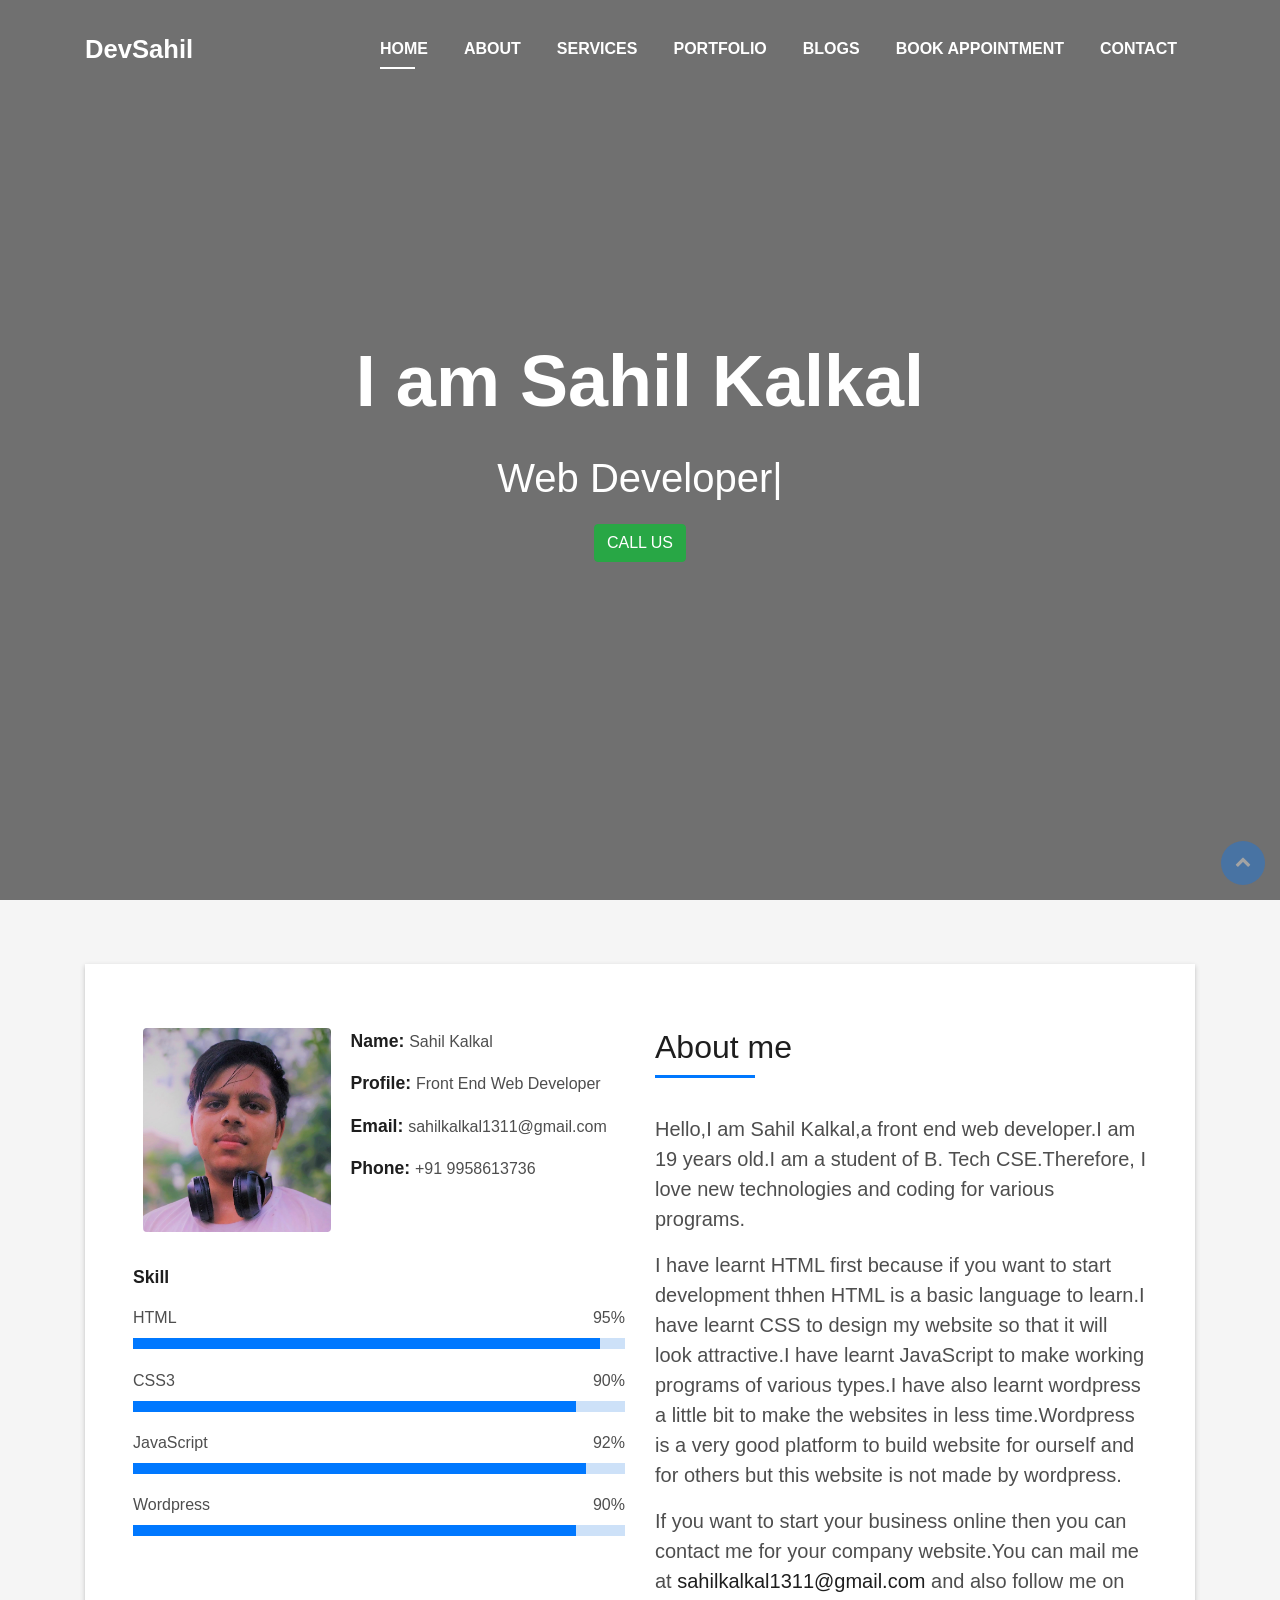
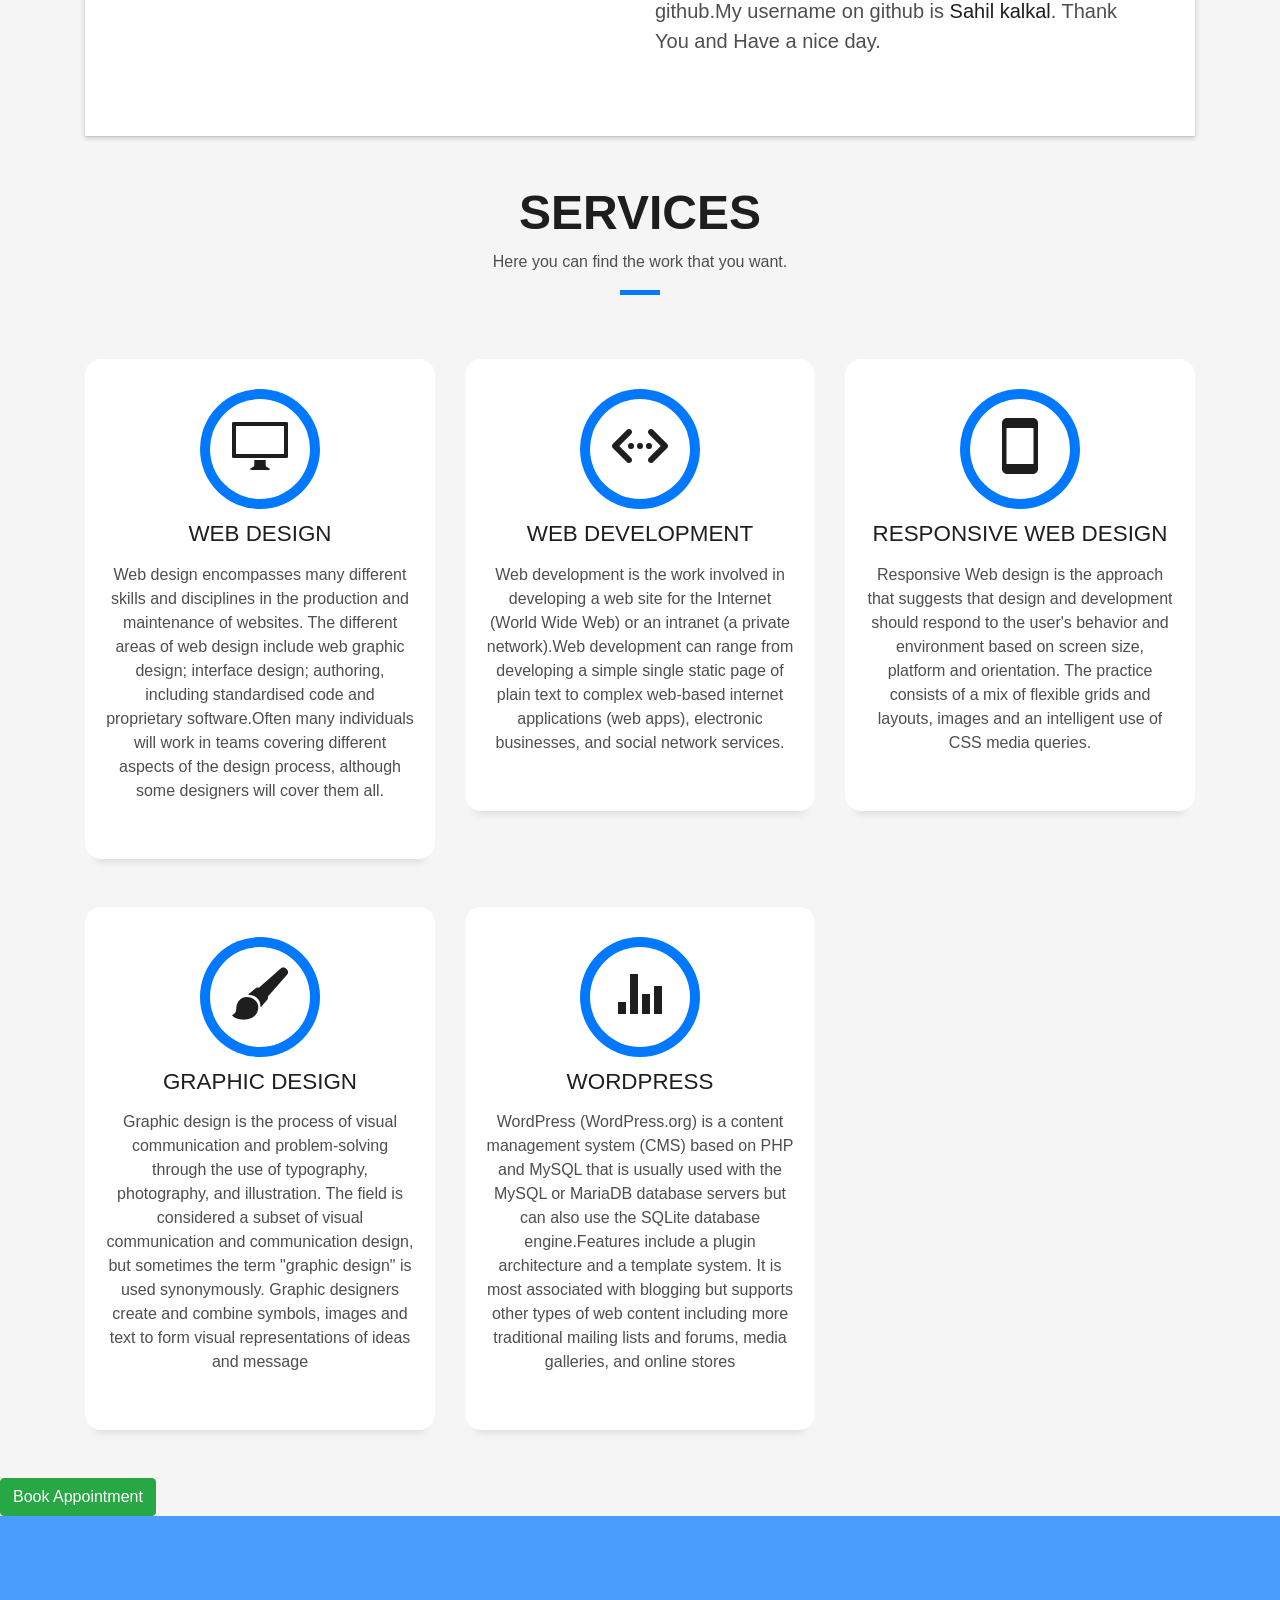
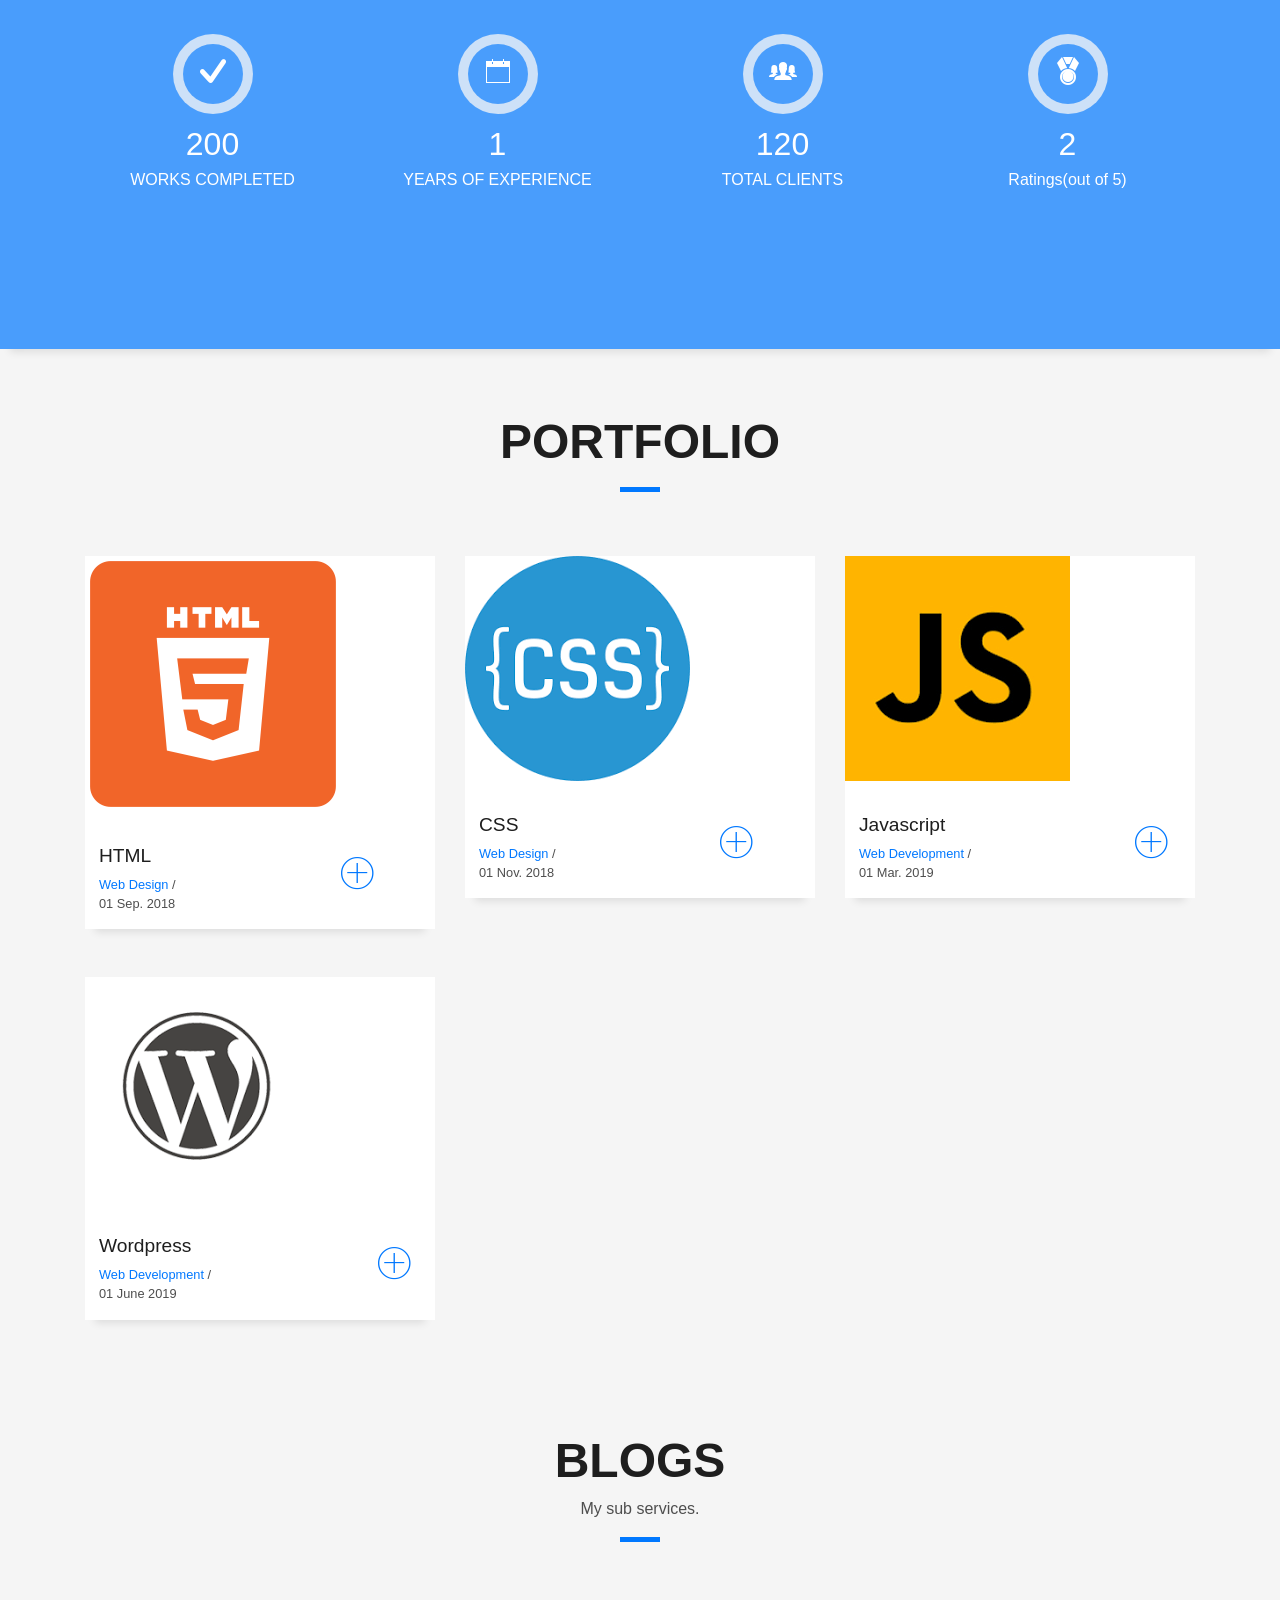
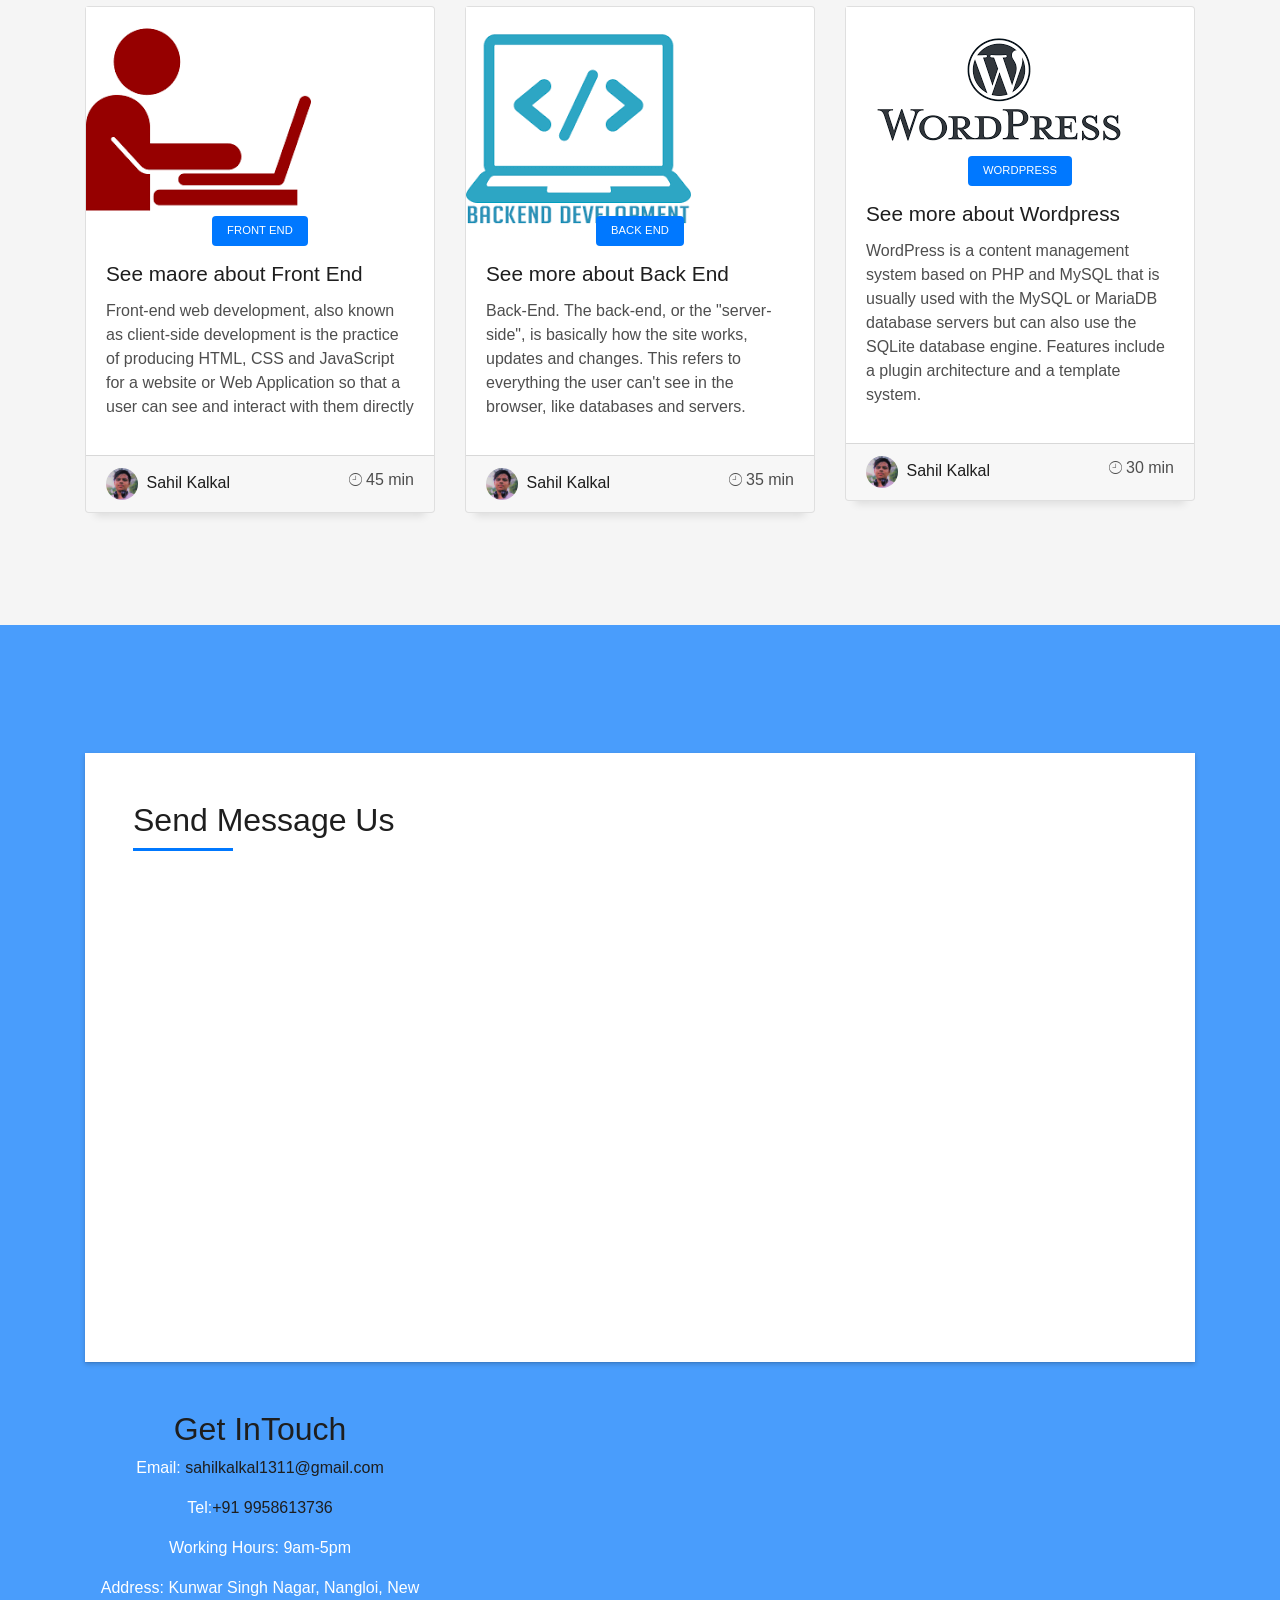
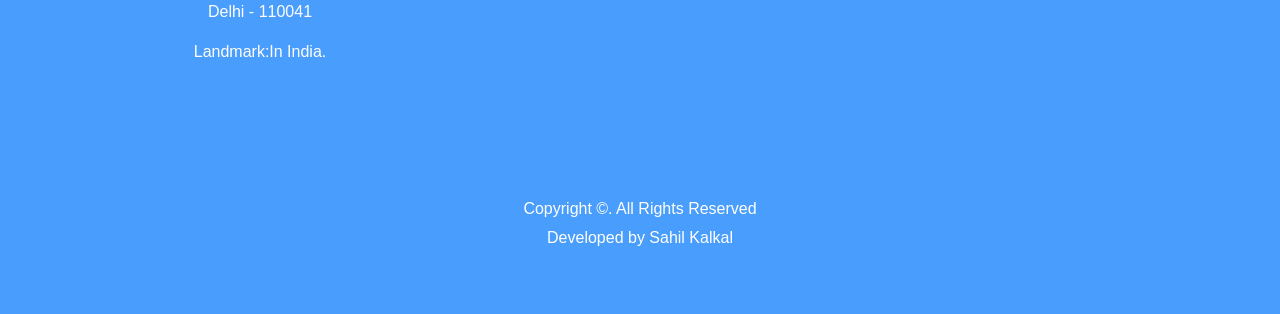
==== commit fe1c7603: "Update index.html" ====
--- a/index.html
+++ b/index.html
@@ -642,8 +642,8 @@
                <a href="https://www.gmail.com">sahilkalkal1311@gmail.com</a>
                <p><span>Tel:</span><a href="tel:+919958613736">+91 9958613736</a></p>
                <p><span>Working Hours:</span> 9am-5pm</p>
-               <p><span>Address:</span> G-79,Street no:22,Kunwar Singh Nagar,Nangloi,Delhi-110041</p>
-               <p><span>Landmark:</span> In front of Jeevan Jyoti Public School</p>
+               <p><span>Address:</span> Kunwar Singh Nagar, Nangloi, New Delhi - 110041</p>
+               <p><span>Landmark:</span>In India.</p>
                 </p> 
                 
               </div>
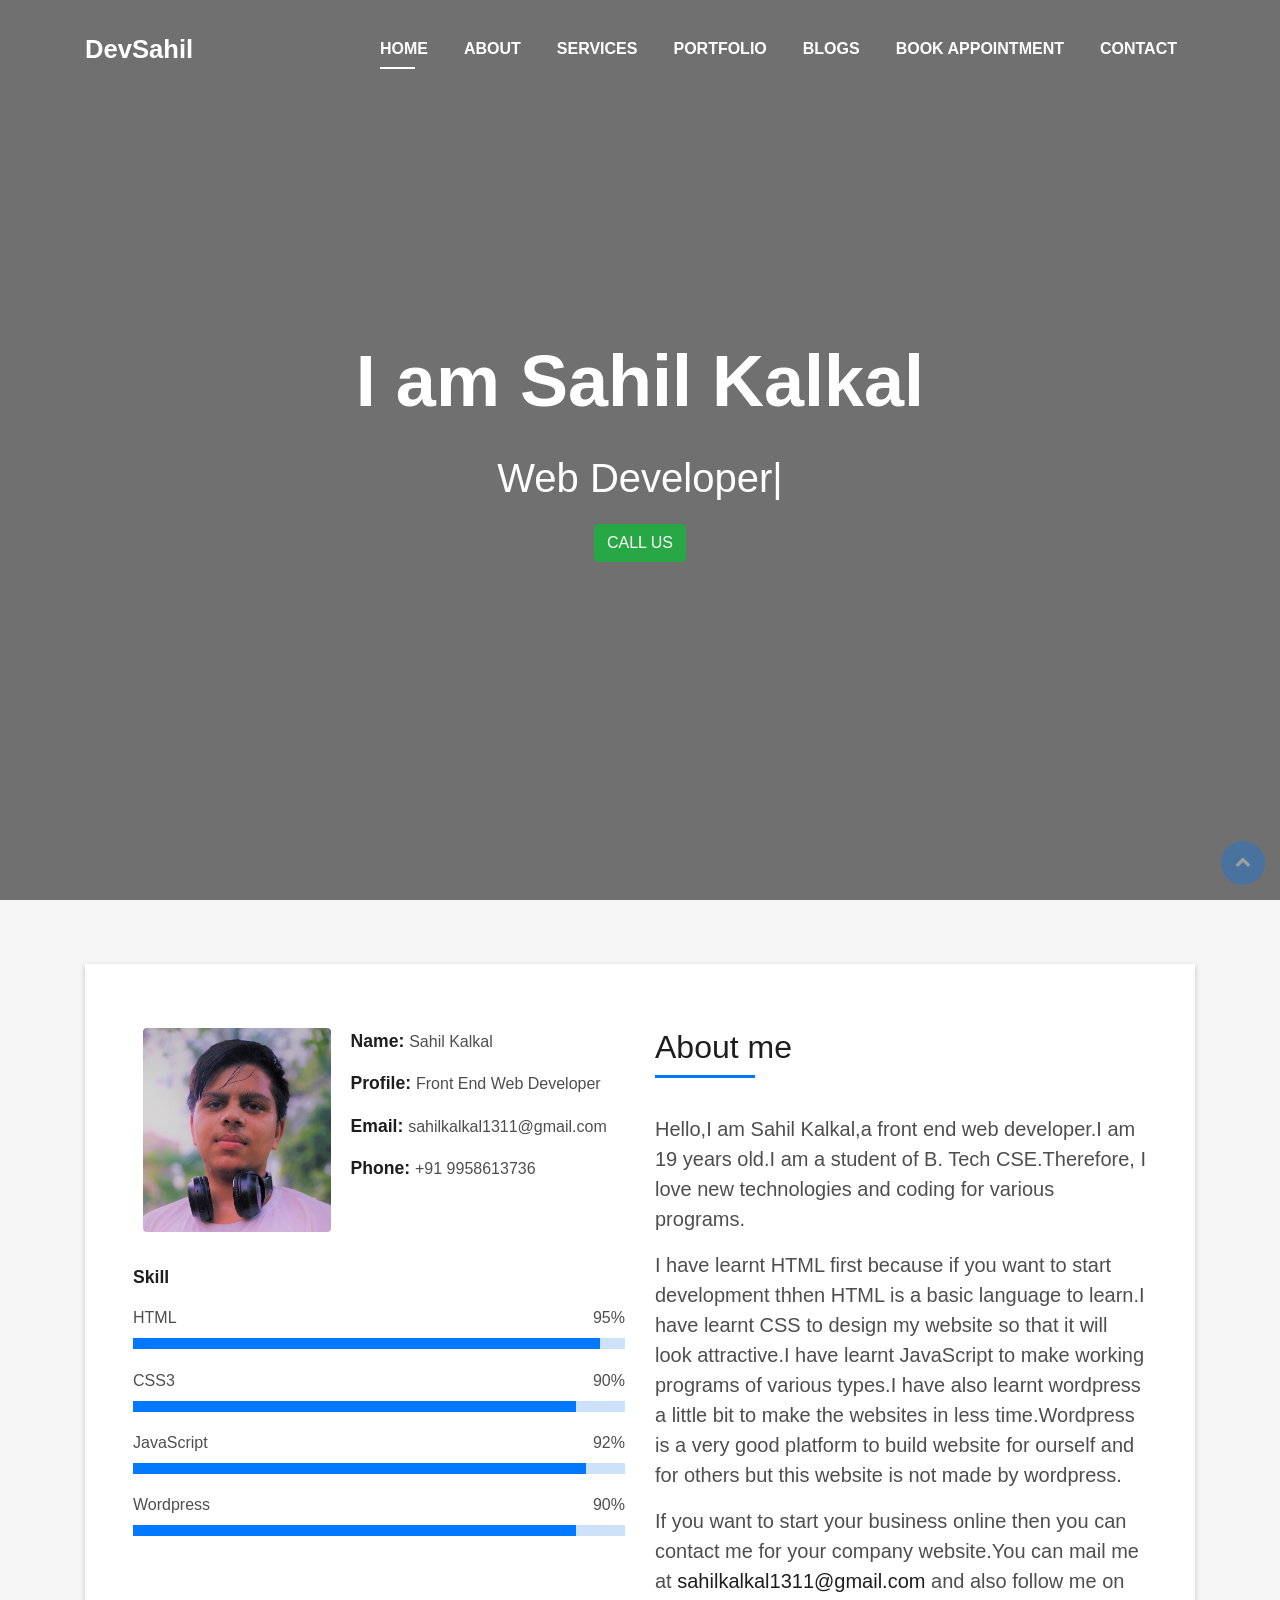
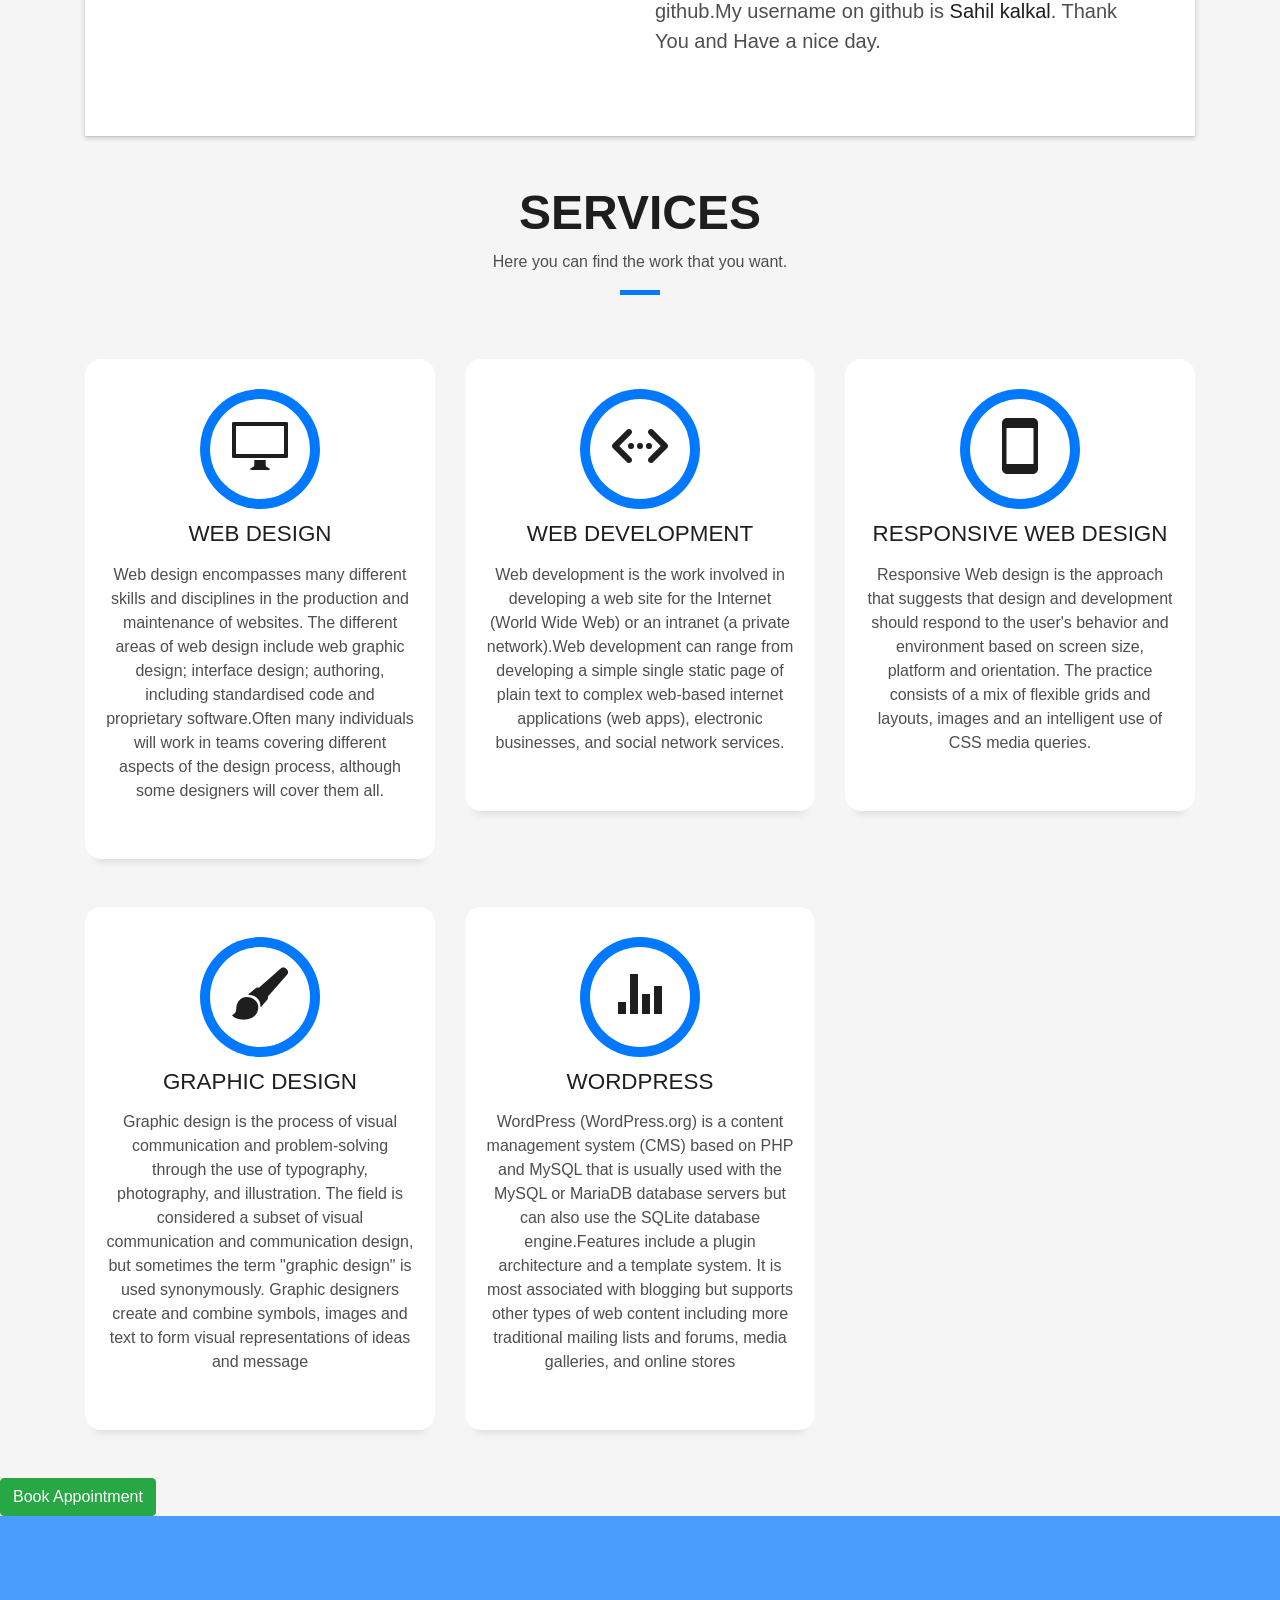
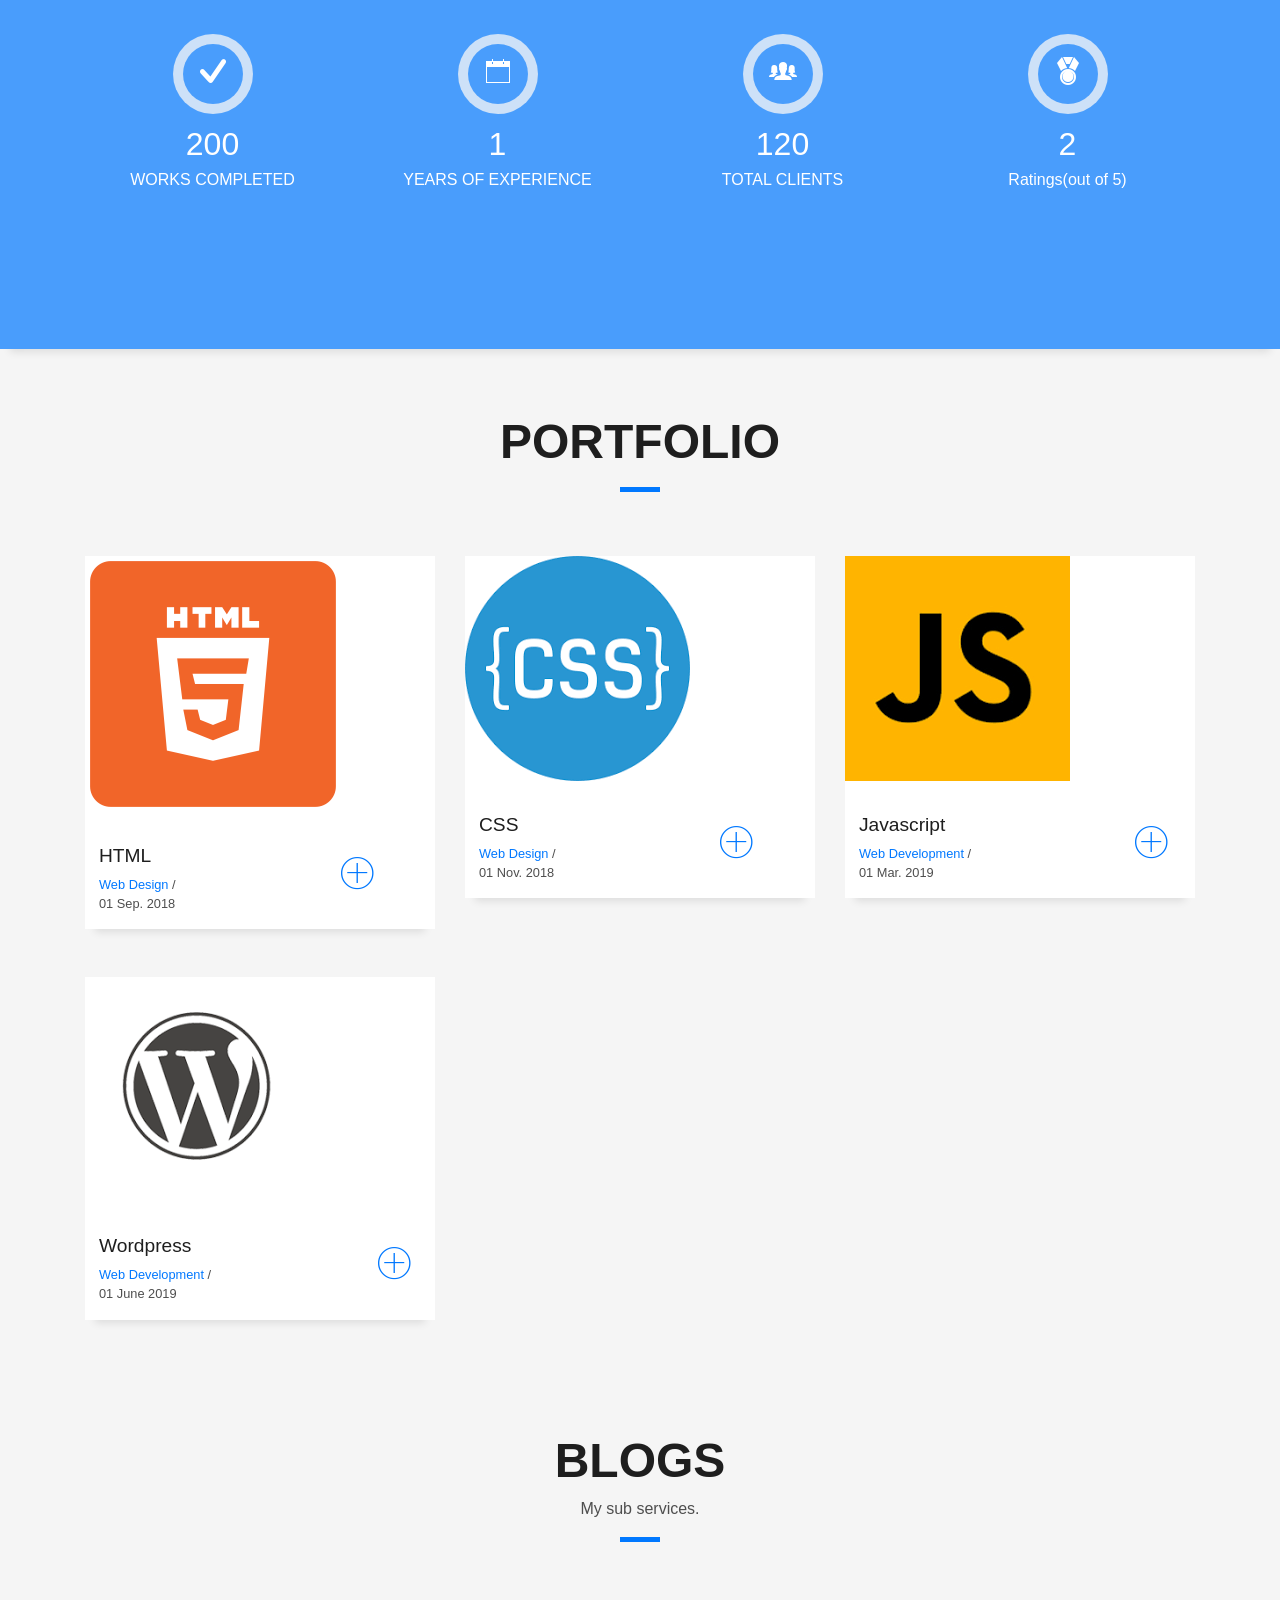
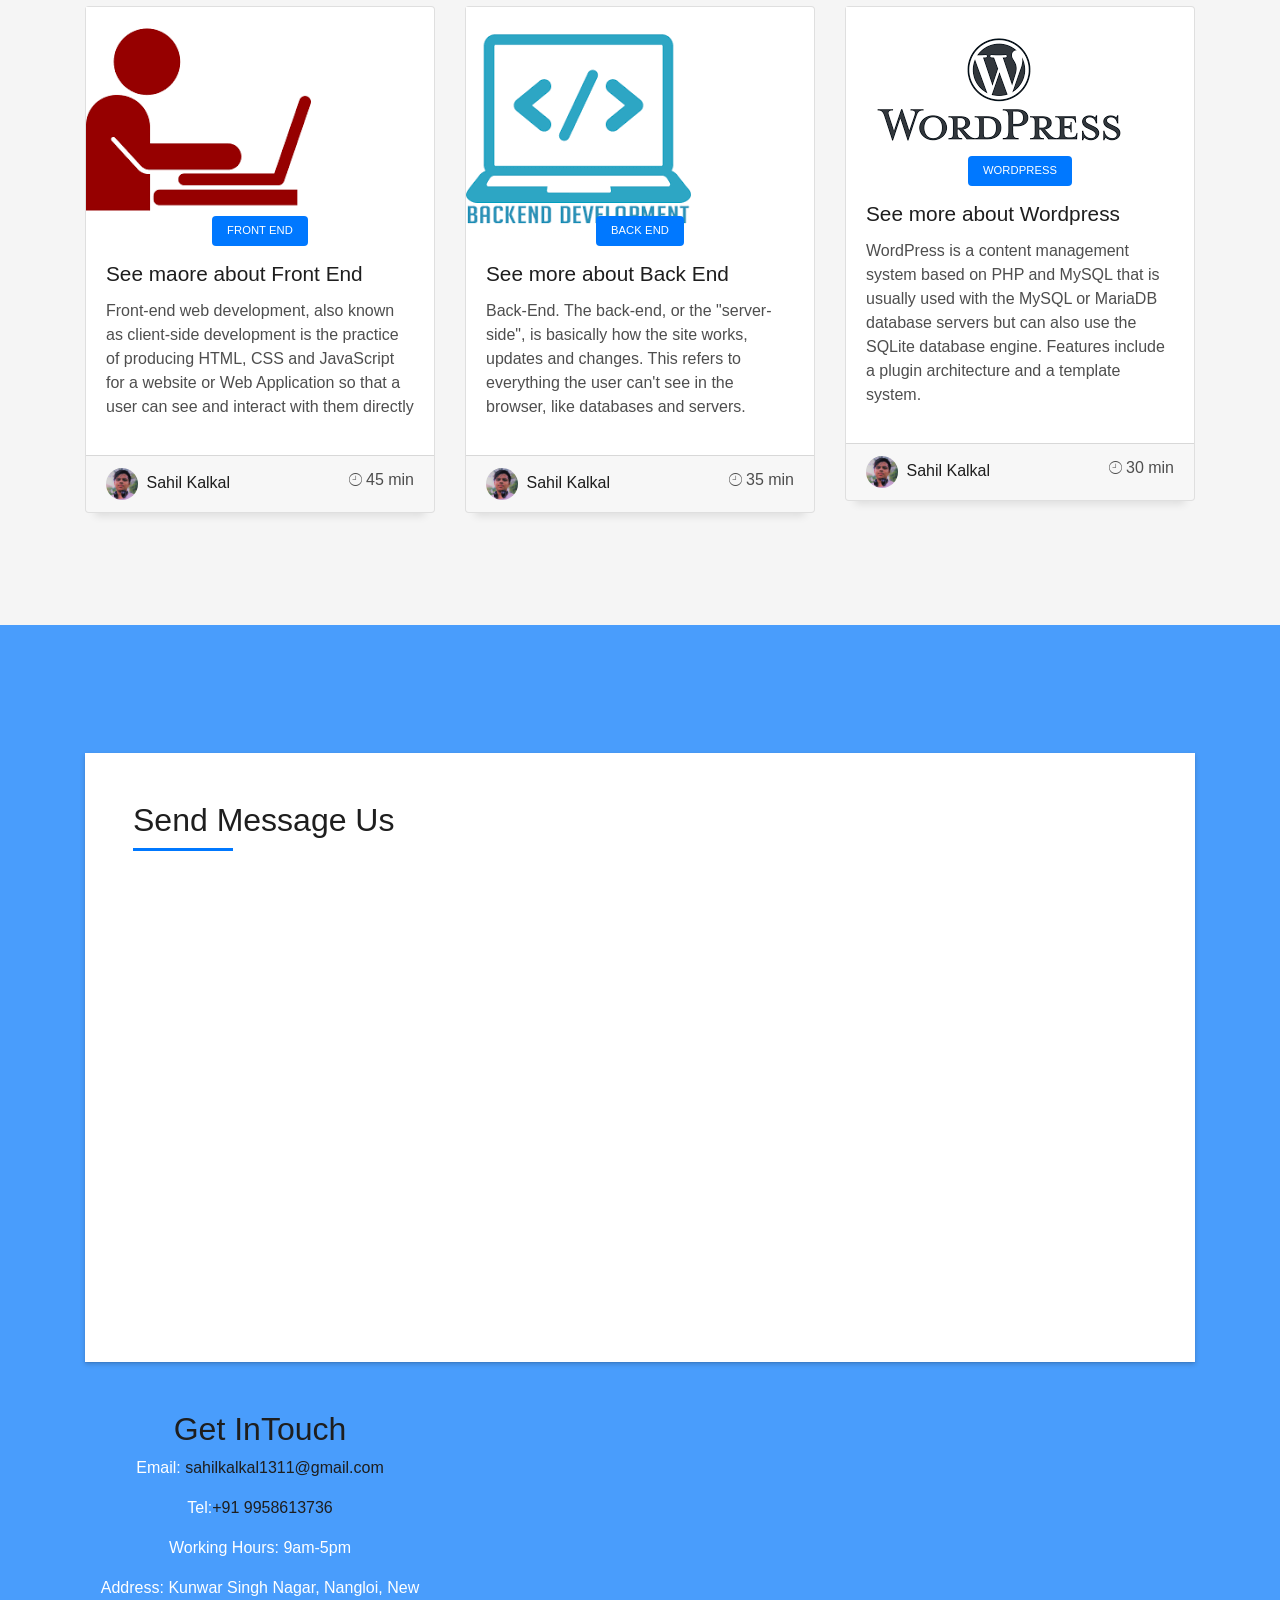
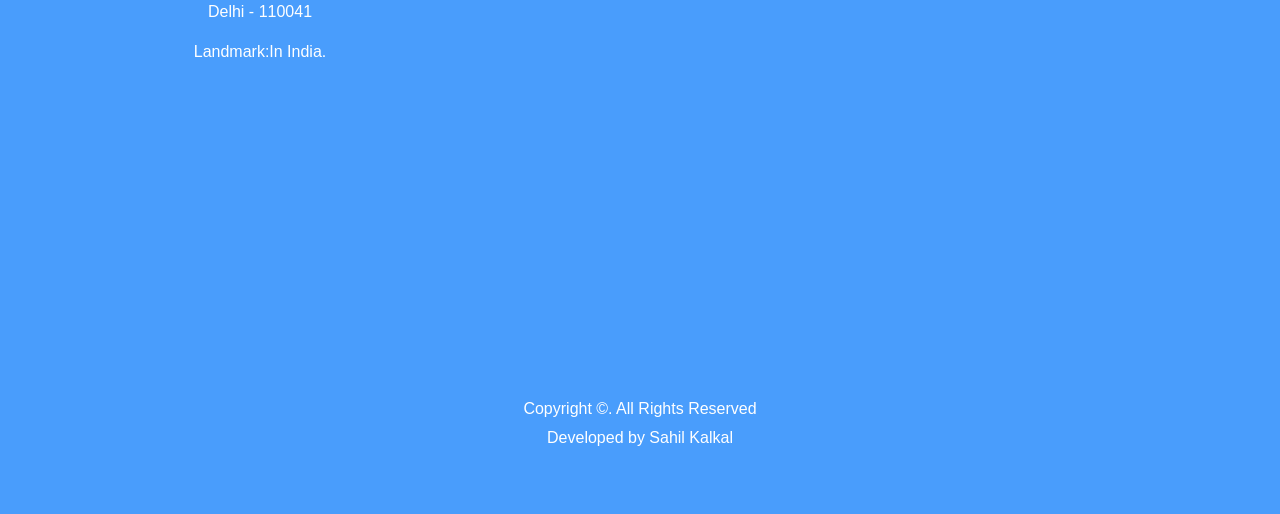
==== commit ddb9148e: "Update index.html" ====
--- a/index.html
+++ b/index.html
@@ -656,7 +656,7 @@
             <div class="footer-content">
               <!-- <div class="col-md-6 col-sm-6 col-xs-12">
             Start Map -->
-            <iframe src="https://www.google.com/maps/embed?pb=!1m18!1m12!1m3!1d14003.409217426608!2d77.0449213978828!3d28.66414069306295!2m3!1f0!2f0!3f0!3m2!1i1024!2i768!4f13.1!3m3!1m2!1s0x390d05ea1833712f%3A0xcbad2232d9575fe!2sJeevan%20Jyoti%20public%20school!5e0!3m2!1sen!2sin!4v1570848108021!5m2!1sen!2sin" width="100%" height="300" frameborder="0" style="border:0;" allowfullscreen=""></iframe>
+            <iframe src="https://www.google.com/maps/embed?pb=!1m18!1m12!1m3!1d14003.409217426608!2d77.0449213978828!3d28.66414069306295!2m3!1f0!2f0!3f0!3m2!1i1024!2i768!4f13.1!3m3!1m2!1s0x390d05ea1833712f%3A0xcbad2232d9575fe!2sJeevan%20Jyoti%20public%20school!5e0!3m2!1sen!2sin!4v1570848108021!5m2!1sen!2sin" width="100%" height="500" frameborder="0" style="border:0;" allowfullscreen=""></iframe>
             
             <!-- End Map -->
           </div> 
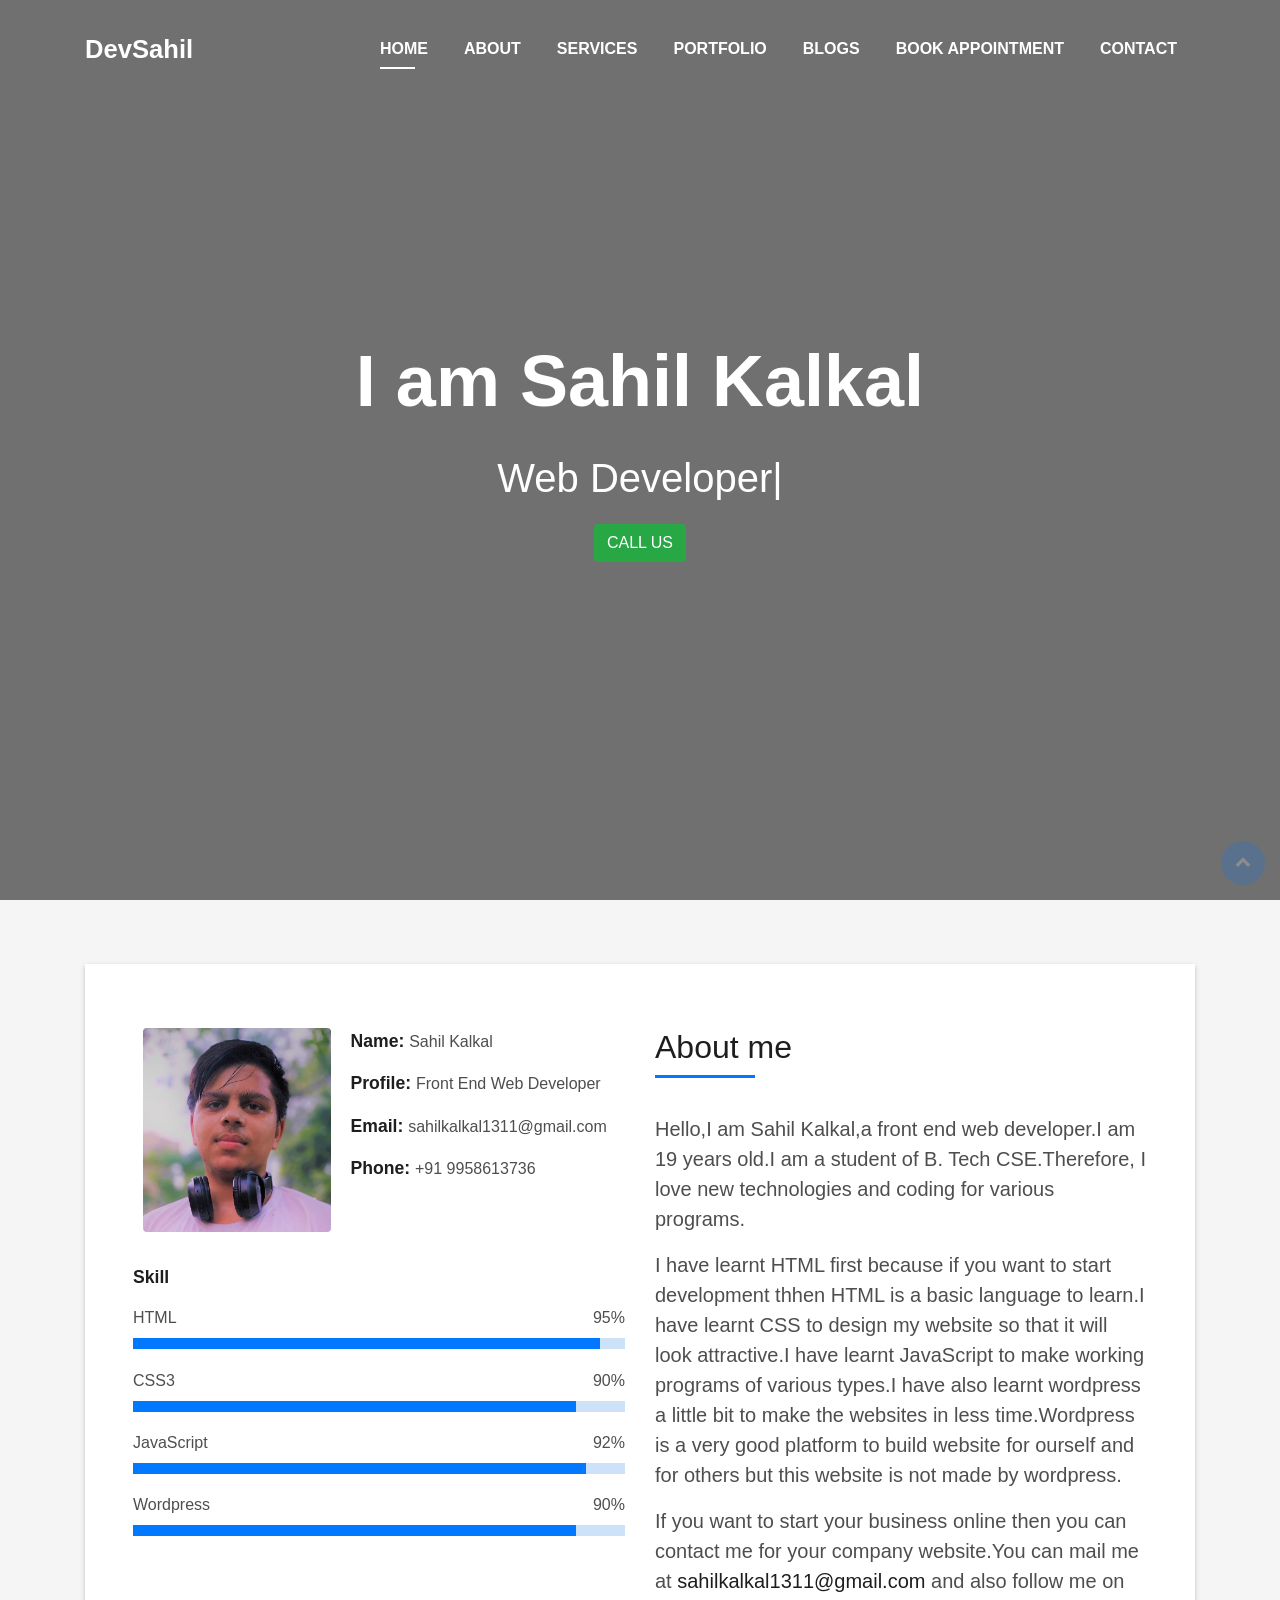
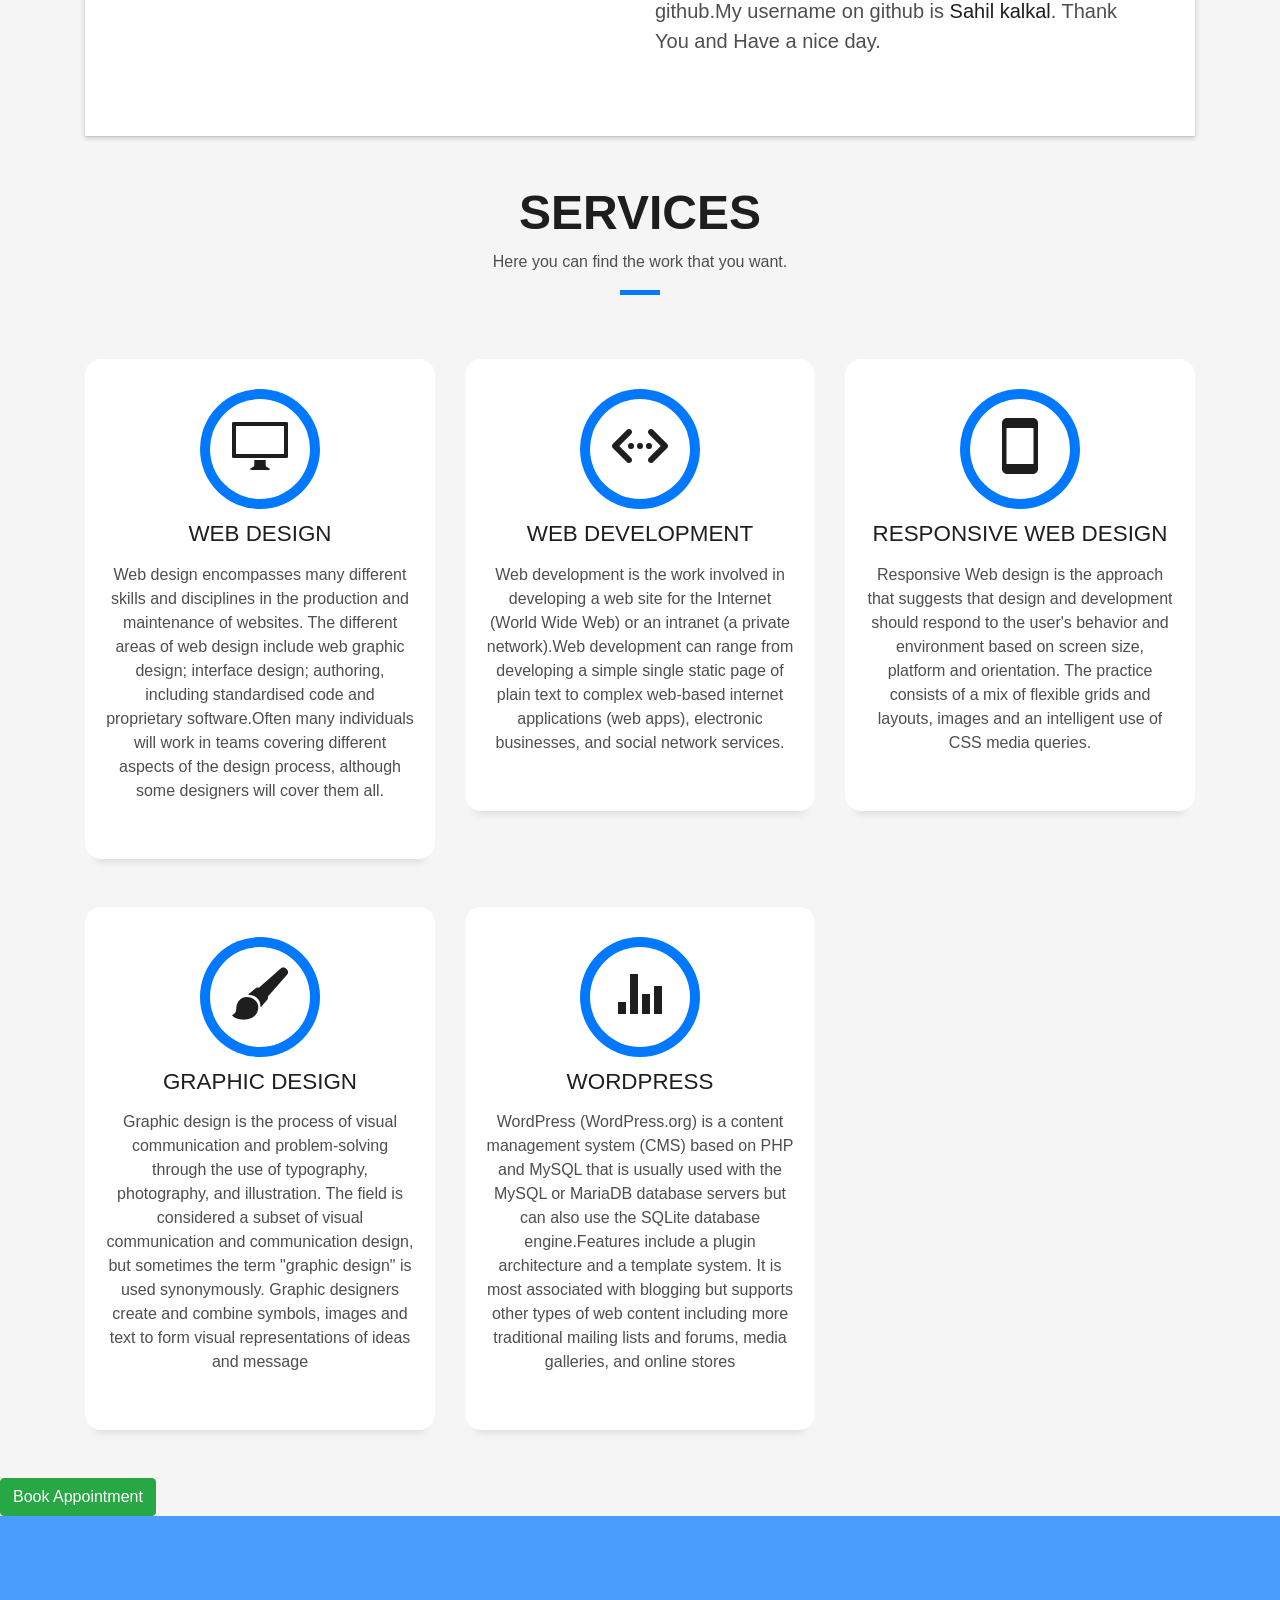
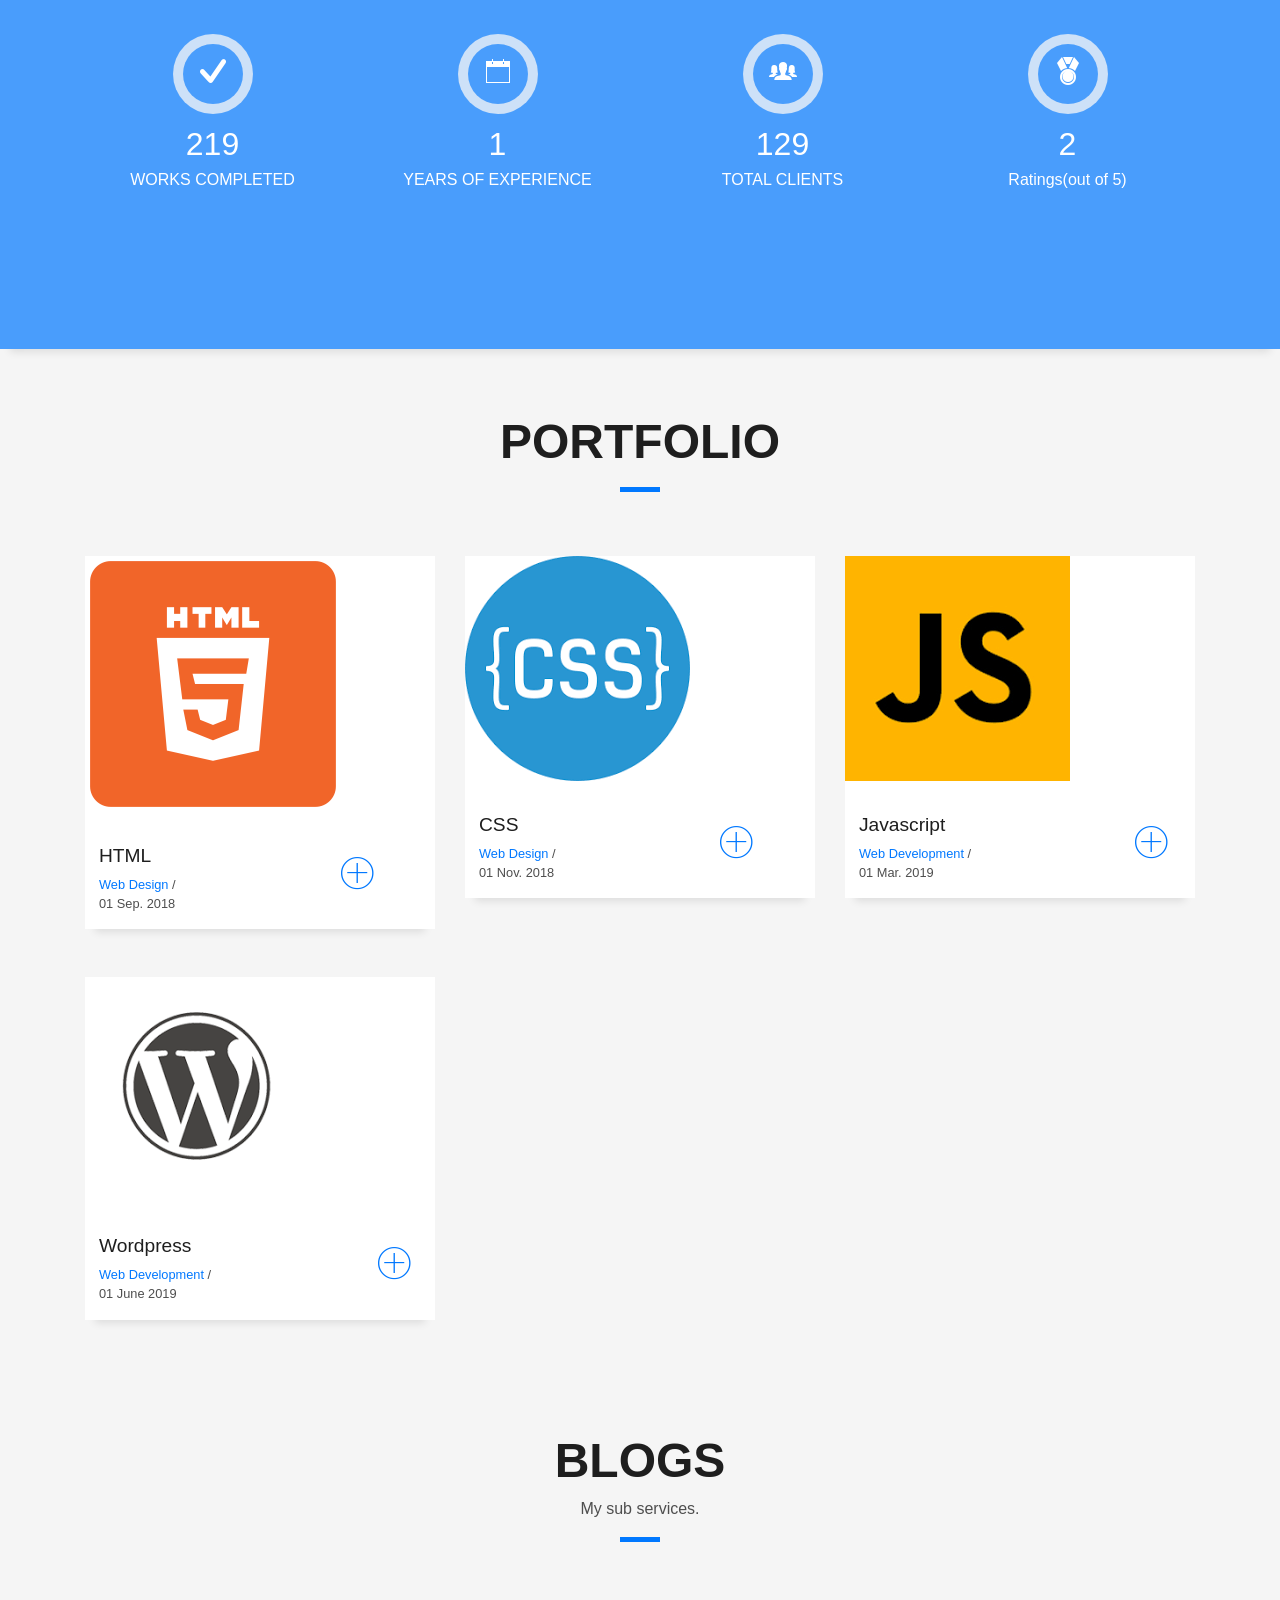
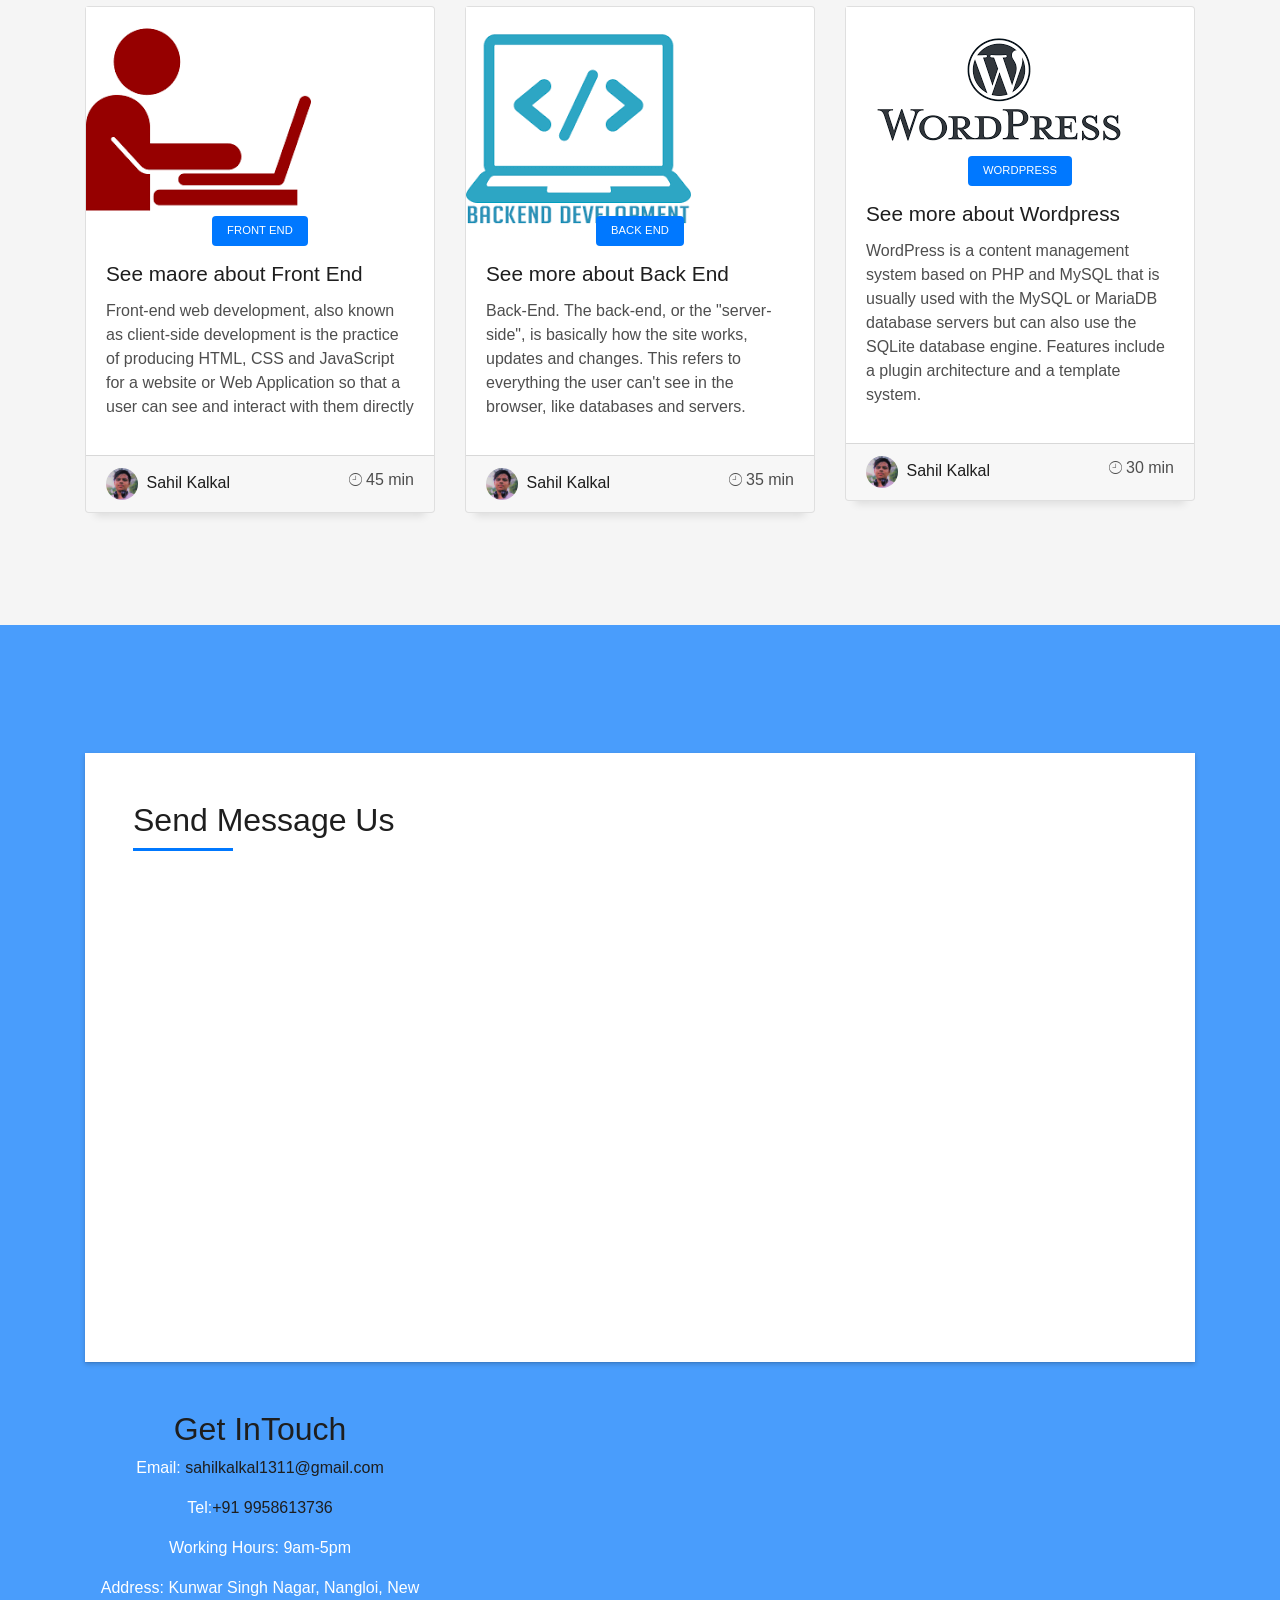
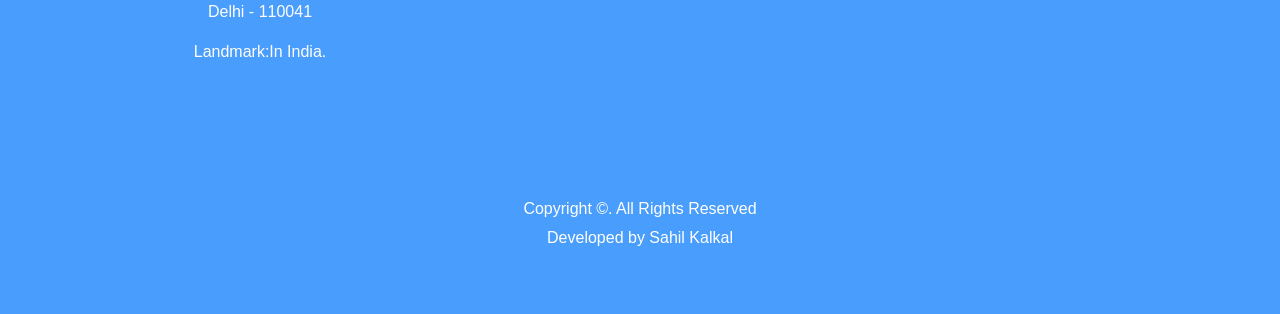
==== commit 5f3a7038: "Update index.html" ====
--- a/index.html
+++ b/index.html
@@ -656,7 +656,8 @@
             <div class="footer-content">
               <!-- <div class="col-md-6 col-sm-6 col-xs-12">
             Start Map -->
-            <iframe src="https://www.google.com/maps/embed?pb=!1m18!1m12!1m3!1d14003.409217426608!2d77.0449213978828!3d28.66414069306295!2m3!1f0!2f0!3f0!3m2!1i1024!2i768!4f13.1!3m3!1m2!1s0x390d05ea1833712f%3A0xcbad2232d9575fe!2sJeevan%20Jyoti%20public%20school!5e0!3m2!1sen!2sin!4v1570848108021!5m2!1sen!2sin" width="100%" height="500" frameborder="0" style="border:0;" allowfullscreen=""></iframe>
+<!--             <iframe src="https://www.google.com/maps/embed?pb=!1m18!1m12!1m3!1d14003.409217426608!2d77.0449213978828!3d28.66414069306295!2m3!1f0!2f0!3f0!3m2!1i1024!2i768!4f13.1!3m3!1m2!1s0x390d05ea1833712f%3A0xcbad2232d9575fe!2sJeevan%20Jyoti%20public%20school!5e0!3m2!1sen!2sin!4v1570848108021!5m2!1sen!2sin" width="100%" height="500" frameborder="0" style="border:0;" allowfullscreen=""></iframe> -->
+              <iframe src="https://www.google.com/maps/embed?pb=!1m18!1m12!1m3!1d7001.603236770118!2d77.04656632498643!3d28.665658093483962!2m3!1f0!2f0!3f0!3m2!1i1024!2i768!4f13.1!3m3!1m2!1s0x390d05b24b4f3ce5%3A0x6021eaef60a9dbf5!2sKunwar%20Singh%20Nagar%2C%20Kamruddin%20Nagar%2C%20Delhi%2C%20110041!5e0!3m2!1sen!2sin!4v1607463891582!5m2!1sen!2sin" width="100%" height="300" frameborder="0" style="border:0;" allowfullscreen="" aria-hidden="false" tabindex="0"></iframe>
             
             <!-- End Map -->
           </div> 
